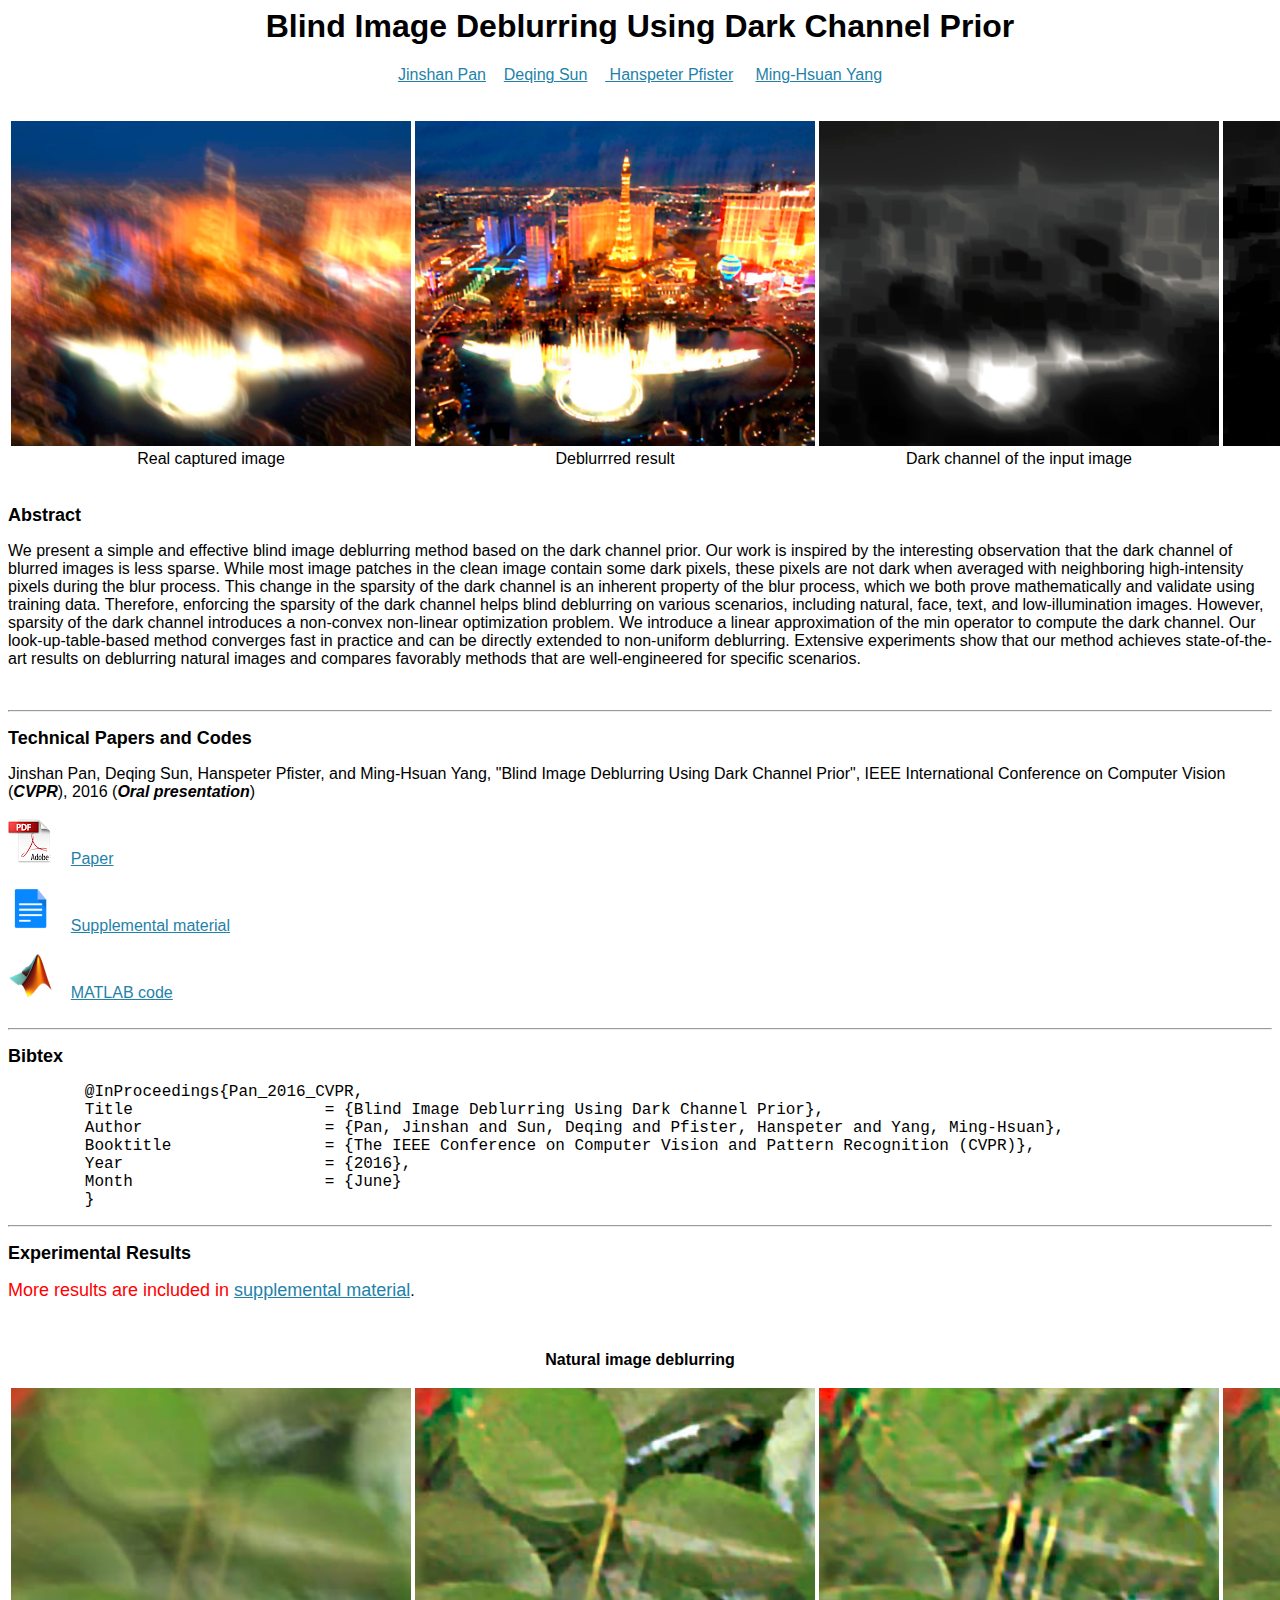
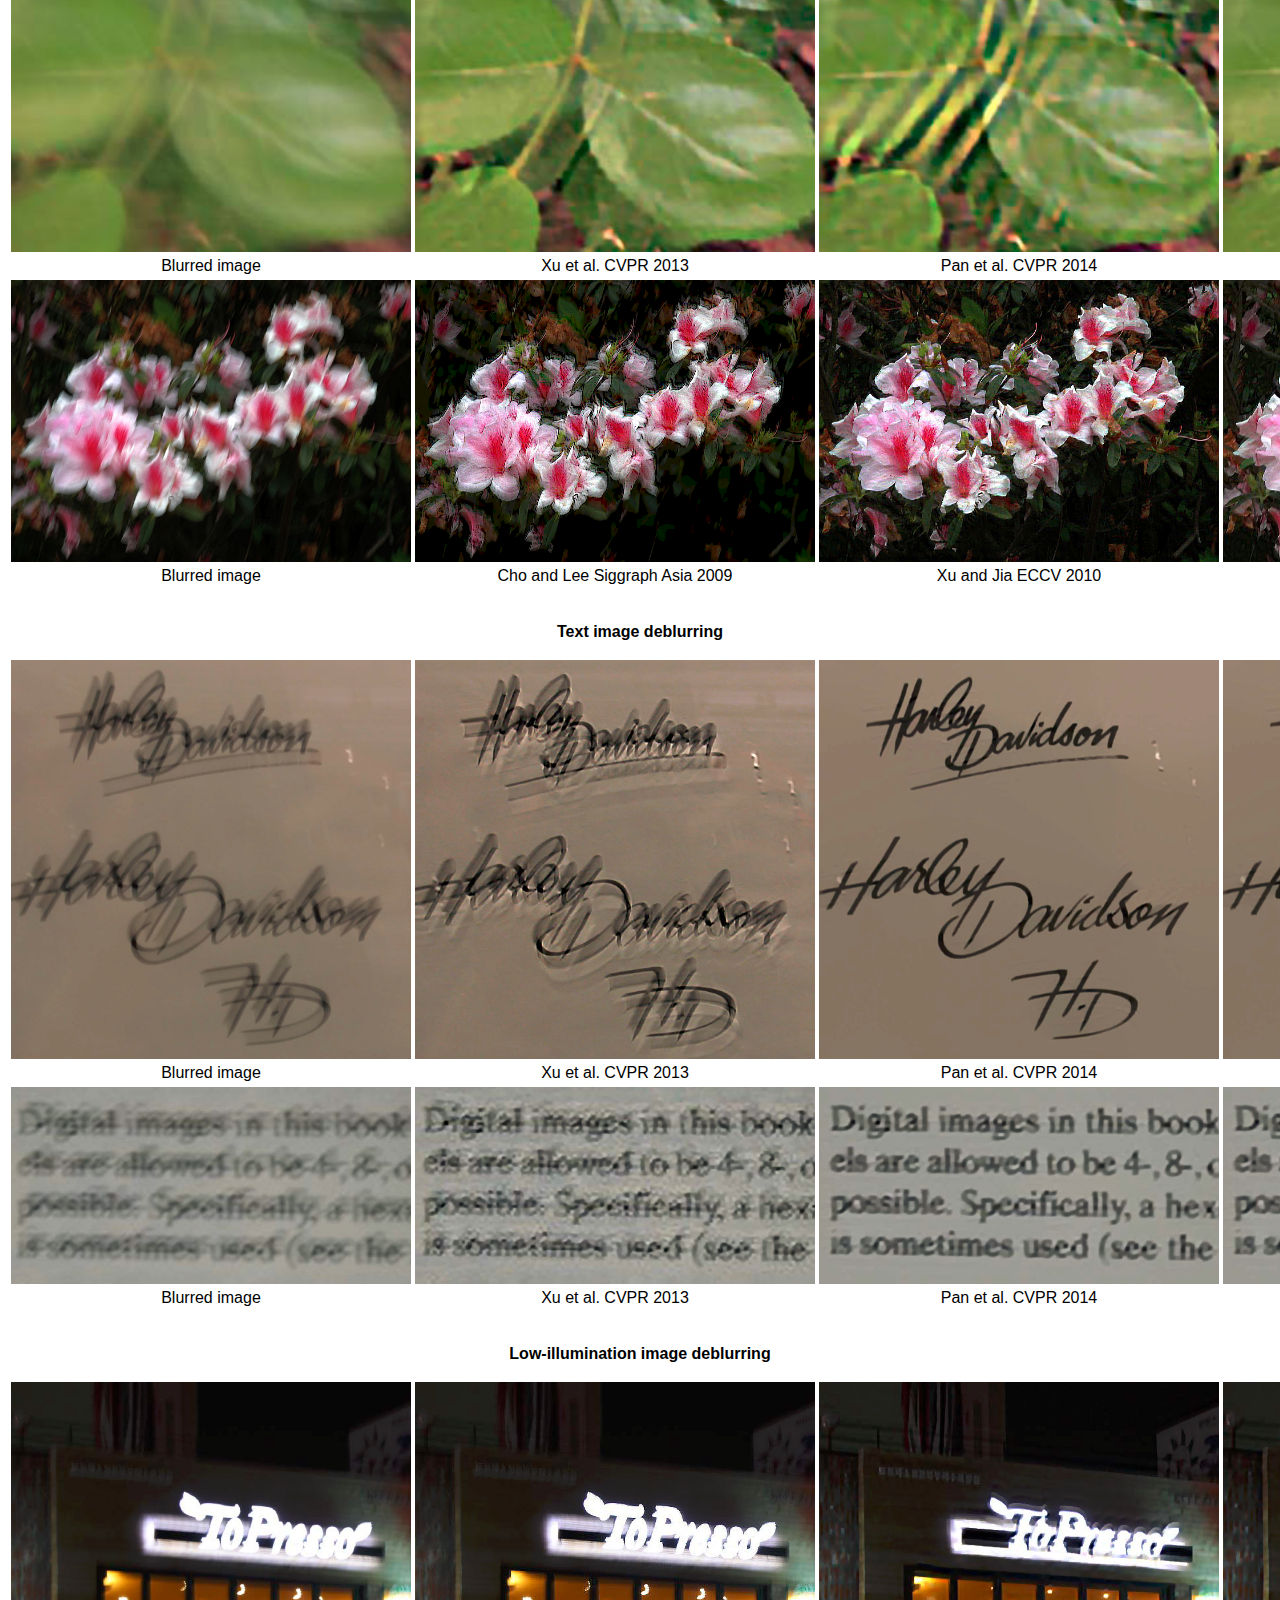
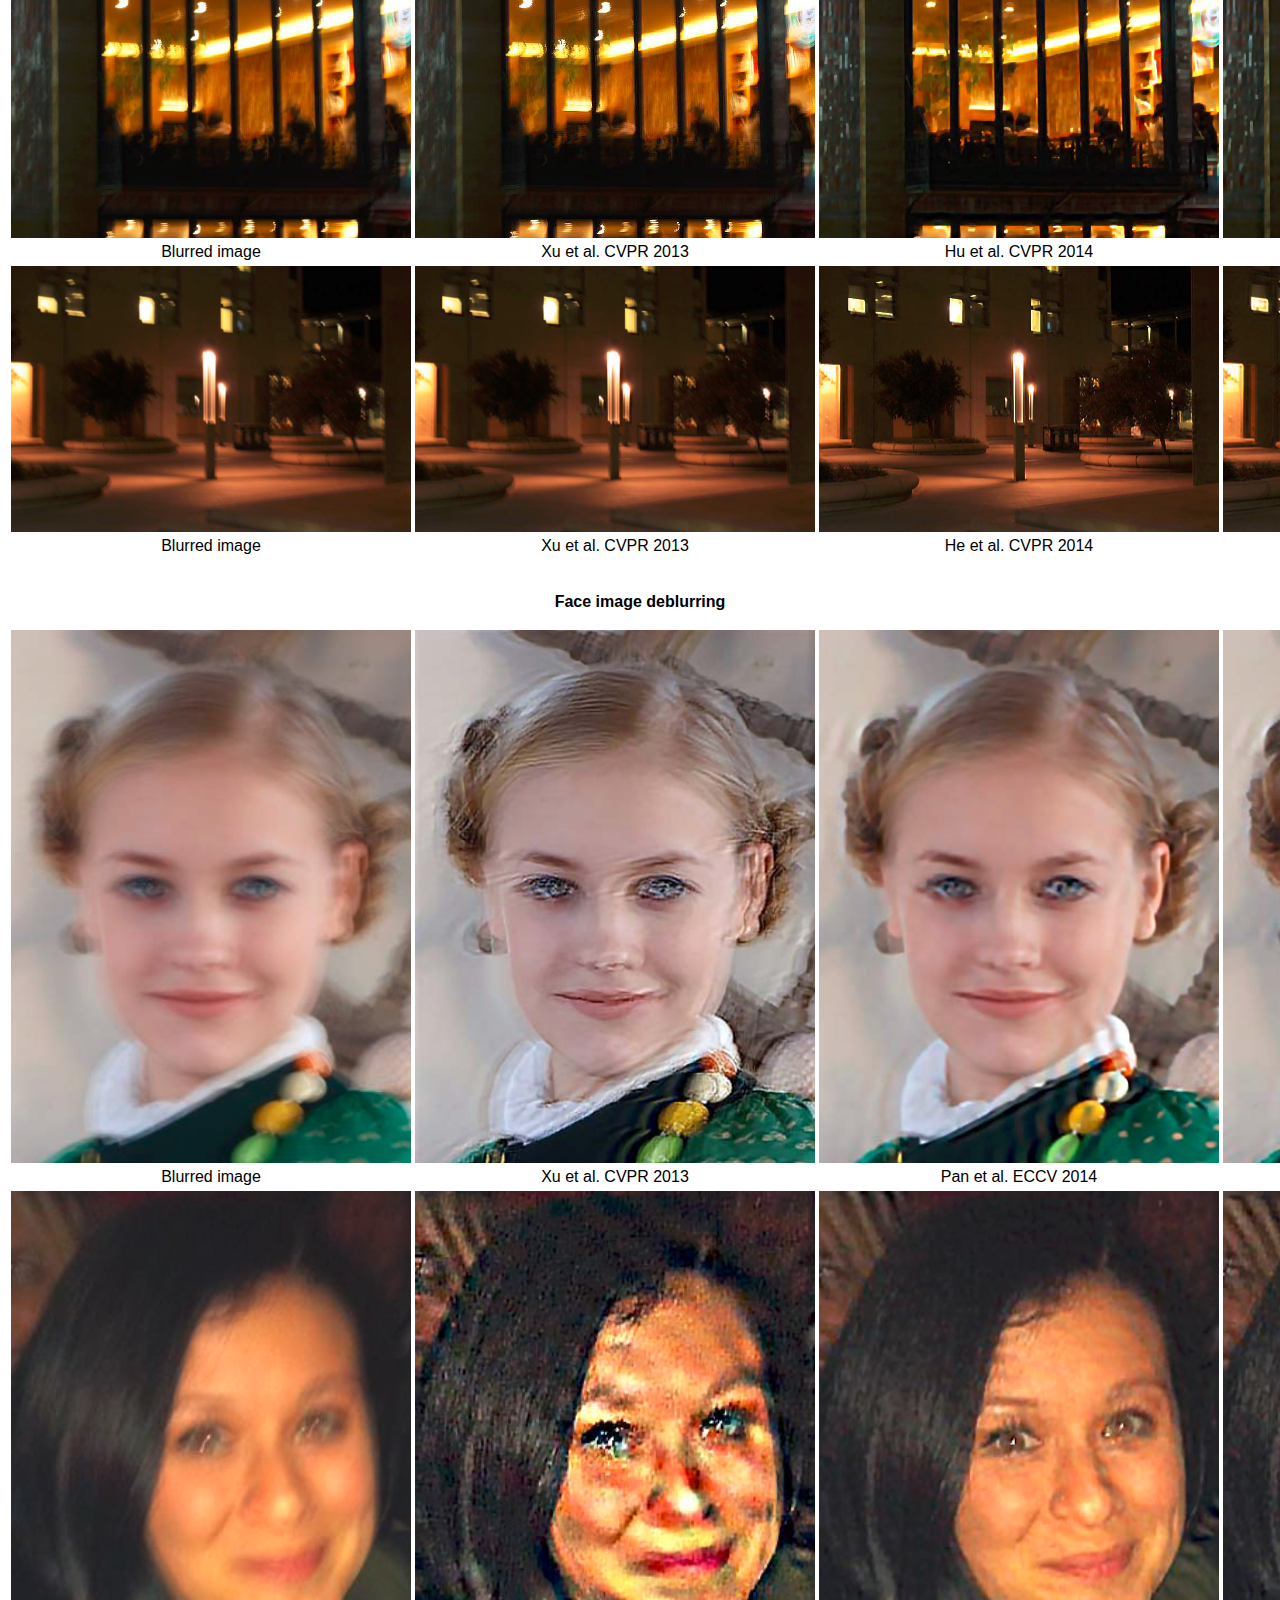
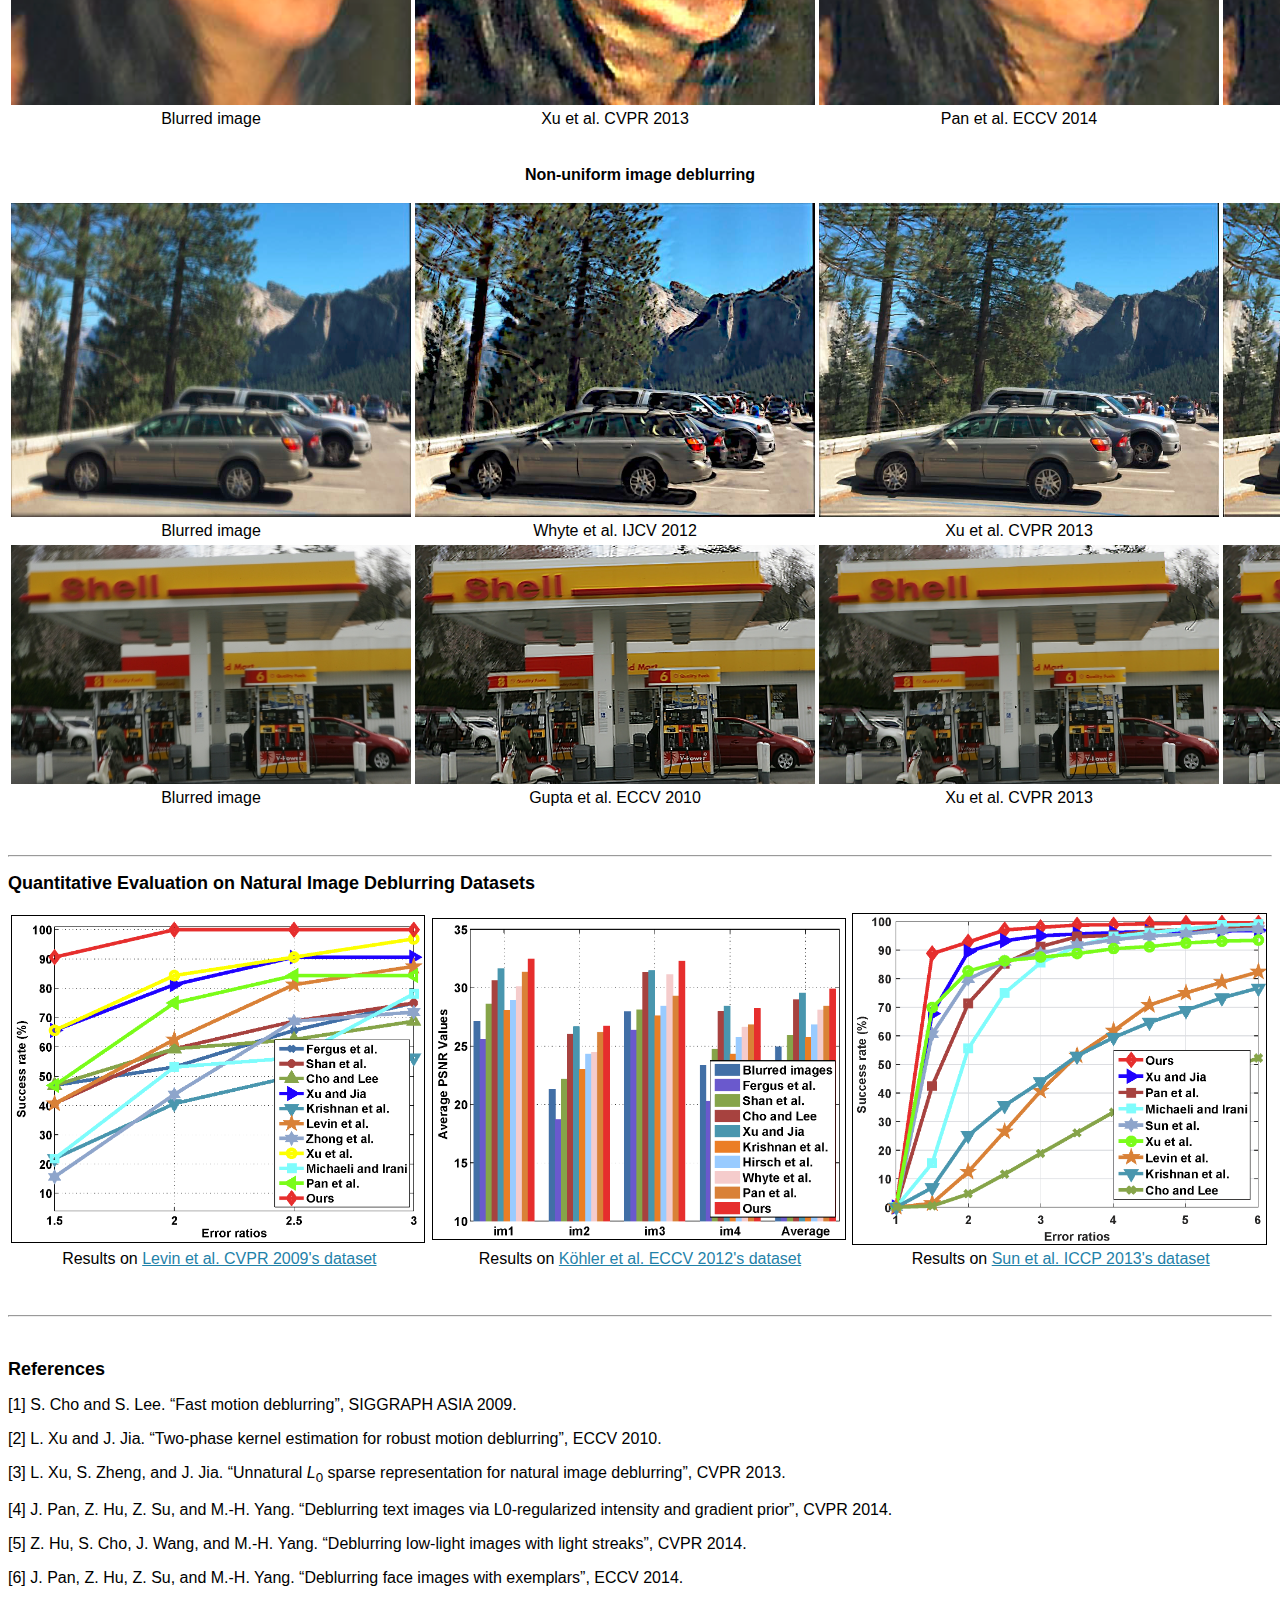
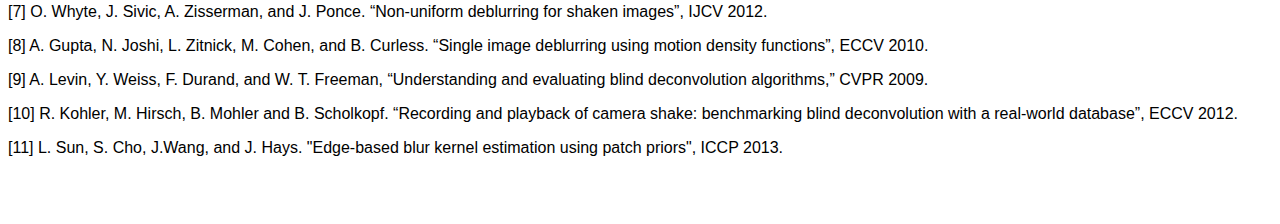
==== projects/dark-channel-deblur/index.html @ 70f4d91a "homagepapge" ====
﻿<html>
<head>
    <meta http-equiv="Content-Type" content="text/html; charset=UTF-8">
    <title>Blind Image Deblurring Using Dark Channel Prior</title>
    <style type="text/css">
        body {
            font: 100% Verdana, Arial, sans-serif;
        }

        a, a:link, a:visited {
            color: #1f82a9;
            background: transparent text-decoration: underline;
            cursor: pointer;
            background-color: underline;
        }

        .style1 {
            text-align: center;
        }

        .style2 {
            text-align: left;
        }

        .style3 {
            font-size: large;
            color: #0000FF;
        }

        .style5 {
            text-align: left;
            font-size: large;
            color: #0000FF;
        }

        .style7 {
            text-align: center;
            font-size: large;
        }

        .style8 {
            text-align: center;
            font-size: large;
            color: #FF0000;
        }

        .style9 {
            color: #FF0000;
        }

        .style10 {
            font-size: large;
        }

        .style12 {
            font-size: x-large;
            text-align: center;
            background-color: #C0C0C0;
        }

        .style13 {
            font-size: 16pt;
            color: #0000FF;
        }

        .auto-style1 {
            text-align: center;
            font-size: medium;
        }

        .auto-style2 {
            font-family: Verdana;
        }

        .auto-style3 {
            color: #1F82A9;
        }
    </style>
</head>
<body>

    <h1 style="text-align:center">
        Blind Image Deblurring Using Dark Channel Prior
    </h1>

    <p style="text-align:center">
        <font color="#000000" size="3">
            <a href="https://jspan.github.io/">Jinshan Pan</a>&nbsp;&nbsp;&nbsp;&nbsp;<a href="http://people.seas.harvard.edu/~dqsun/">Deqing Sun</a>&nbsp;&nbsp;&nbsp;&nbsp;<a href="http://vcg.seas.harvard.edu/people/hanspeter-pfister">
            Hanspeter Pfister</a>&nbsp;&nbsp;&nbsp;&nbsp; <a href="http://faculty.ucmerced.edu/mhyang/">Ming-Hsuan Yang</a>
        </font>
    </p>

    <br>
    <table align="center">
        <tr>
            <td>
                <a href="dark-channel-deblur/las_vegas_clear_saturated_2_blur_noise.bmp"><img src="dark-channel-deblur/las_vegas_clear_saturated_2_blur_noise.bmp" width="400"></a>
            </td>
            <td class="style1" style="width: 378px">
                <a href="dark-channel-deblur/las_vegas_clear_saturated_2_blur_noise_our.bmp"><img src="dark-channel-deblur/las_vegas_clear_saturated_2_blur_noise_our.bmp" width="400"></a>
            </td>
            <td class="style1" valign="bottom">
                <a href="dark-channel-deblur/las_vegas_clear_saturated_2_blur_noise_dark_blur.bmp"><img src="dark-channel-deblur/las_vegas_clear_saturated_2_blur_noise_dark_blur.bmp" width="400"></a>
            </td>
            <td class="style1" valign="bottom">
                <a href="dark-channel-deblur/las_vegas_clear_saturated_2_blur_noise_dark_clear.bmp"><img src="dark-channel-deblur/las_vegas_clear_saturated_2_blur_noise_dark_clear.bmp" width="400"></a>
            </td>
        </tr>
        <tr>
            <td class="style1">Real captured image</td>
            <td class="style1" >Deblurrred result</td>
            <td class="style1">Dark channel of the input image</td>
            <td class="style1">Dark channel of the output image </td>
        </tr>
    </table>

    <br>

    <p><strong><span><font size="4">Abstract</font></span></strong></p>

    <p>
        We present a simple and effective blind image deblurring method based on the dark channel prior. Our work is inspired by the interesting observation that the dark channel of blurred images is less sparse. 
        While most image patches in the clean image contain some dark pixels, these pixels are not dark when averaged with neighboring high-intensity pixels during the blur process. This change in the 
        sparsity of the dark channel is an inherent property of the blur process, which we both prove mathematically and validate using training data. Therefore, enforcing the sparsity 
        of the dark channel helps blind deblurring on various scenarios, including natural, face, text, and low-illumination images. However, sparsity of the dark channel introduces a non-convex non-linear optimization problem. We introduce 
        a linear approximation of the min operator to compute the dark channel. Our look-up-table-based method converges fast in practice and can be directly extended to non-uniform deblurring. Extensive experiments show that 
        our method achieves state-of-the-art results on deblurring natural images and compares favorably methods that are well-engineered for specific scenarios.
    </p>
    <br>

    <hr>
    <p><strong><font size="4">Technical Papers and Codes</font></strong></p>
    <table align="center">
        <tbody align="center">
            Jinshan Pan, Deqing Sun, Hanspeter Pfister, and Ming-Hsuan Yang, "Blind Image Deblurring Using Dark Channel Prior", IEEE International Conference on Computer Vision (<b><i>CVPR</i></b>), 2016 (<b><i>Oral presentation</i></b>)
            <br>
            <br>
            <img alt="" height="45" src="dark-channel-deblur/Adobe_PDF_icon.png" width="45">&nbsp;&nbsp;&nbsp;
            <a href="dark-channel-deblur/cvpr16-dark-channel-deblur.pdf">Paper</a>&nbsp; &nbsp; &nbsp;&nbsp;
            <br>
            <br>
            <img alt="" height="45" src="dark-channel-deblur/note_icon.png" width="45">&nbsp;&nbsp;&nbsp;
            <a href="dark-channel-deblur/cvpr16-dark-channel-deblur-supp.pdf">Supplemental material</a>&nbsp;&nbsp;&nbsp;
            <br>
            <br>
            <img alt="" height="45" src="dark-channel-deblur/matlab.png" width="45">&nbsp;&nbsp;&nbsp;
            <a href="https://pan.baidu.com/s/1DdHdq8-vOHYBlPc7JLN1fw">MATLAB code</a>&nbsp;&nbsp;&nbsp;
            <br>
            <br>

            </td>
            </tr>
        </tbody>
    </table>
    <hr>
    <p><strong><font size="4">Bibtex</font></strong></p>
    <p><font size="4">
    <pre>
        @InProceedings{Pan_2016_CVPR,
        Title                    = {Blind Image Deblurring Using Dark Channel Prior},
        Author                   = {Pan, Jinshan and Sun, Deqing and Pfister, Hanspeter and Yang, Ming-Hsuan},
        Booktitle                = {The IEEE Conference on Computer Vision and Pattern Recognition (CVPR)},
        Year                     = {2016},
        Month                    = {June}
        }
</pre>
</font>
</p>
        <hr>




<p><strong><span><font size="4">Experimental Results</font></span></strong></p>
    <p>
        <font color="#ff0000" size="4"> More results are included in <a href="dark-channel-deblur/cvpr16-dark-channel-deblur-supp.pdf">supplemental material</a></font>.
    </p>
    <br>

    <p class="style1"><strong>Natural image deblurring</strong></p>
    <table align="center">
        <tbody>
            <tr>
                <td>
                    <a href="dark-channel-deblur/real_leaf.bmp"><img alt="" width="400" src="dark-channel-deblur/real_leaf.bmp"></a>
                </td>
                <td>
                    <a href="dark-channel-deblur/real_leaf_xul0.bmp"><img alt="" width="400" src="dark-channel-deblur/real_leaf_xul0.bmp"></a>
                </td>
                <td>
                    <a href="dark-channel-deblur/treal_leaf_text.bmp"><img alt="" width="400" src="dark-channel-deblur/real_leaf_text.bmp"></a>
                </td>
                <td>
                    <a href="dark-channel-deblur/real_leaf_our.bmp"><img alt="" width="400" src="dark-channel-deblur/real_leaf_our.bmp"></a>
                </td>
            </tr>

            <tr>
                <td class="style1" style="height: 22px">Blurred image</td>
                <td class="style1" style="height: 22px;">Xu et al. CVPR 2013</td>
                <td class="style1" style="height: 22px">Pan et al. CVPR 2014 </td>
                <td class="style1" style="height: 22px">Ours</td>
            </tr>

            <tr>
                <td>
                    <a href="dark-channel-deblur/flower.png"><img alt="" width="400" src="dark-channel-deblur/flower.png"></a>
                </td>
                <td>
                    <a href="dark-channel-deblur/flower_cho.png"><img alt="" width="400" src="dark-channel-deblur/flower_cho.png"></a>
                </td>
                <td>
                    <a href="dark-channel-deblur/flower_xu.png"><img alt="" width="400" src="dark-channel-deblur/flower_xu.png"></a>
                </td>
                <td>
                    <a href="dark-channel-deblur/flower_our.png"><img alt="" width="400" src="dark-channel-deblur/flower_our.png"></a>
                </td>
            </tr>
            <tr>
                <td class="style1" style="height: 22px">Blurred image</td>
                <td class="style1" style="height: 22px;">Cho and Lee Siggraph Asia 2009</td>
                <td class="style1" style="height: 22px">Xu and Jia ECCV 2010</td>
                <td class="style1" style="height: 22px">Ours</td>
            </tr>
        </tbody>
    </table>
    <br>
    <p class="style1"><strong>Text image deblurring</strong></p>
    <table align="center">
        <tbody>
            <tr>
                <td>
                    <a href="dark-channel-deblur/7_patch_use.bmp"><img alt="" width="400" src="dark-channel-deblur/7_patch_use.bmp"></a>
                </td>
                <td>
                    <a href="dark-channel-deblur/7_patch_use_xul0.bmp"><img alt="" width="400" src="dark-channel-deblur/7_patch_use_xul0.bmp"></a>
                </td>
                <td>
                    <a href="dark-channel-deblur/7_patch_use_text.bmp"><img alt="" width="400" src="dark-channel-deblur/7_patch_use_text.bmp"></a>
                </td>
                <td>
                    <a href="dark-channel-deblur/7_patch_use_our.bmp"><img alt="" width="400" src="dark-channel-deblur/7_patch_use_our.bmp"></a>
                </td>
            </tr>

            <tr>
                <td class="style1" style="height: 22px">Blurred image</td>
                <td class="style1" style="height: 22px;">Xu et al. CVPR 2013</td>
                <td class="style1" style="height: 22px">Pan et al. CVPR 2014 </td>
                <td class="style1" style="height: 22px">Ours</td>
            </tr>

            <tr>
                <td>
                    <a href="dark-channel-deblur/1_pattt_use.bmp"><img alt="" width="400" src="dark-channel-deblur/1_pattt_use.bmp"></a>
                </td>
                <td>
                    <a href="dark-channel-deblur/1_pattt_use_xul0.bmp"><img alt="" width="400" src="dark-channel-deblur/1_pattt_use_xul0.bmp"></a>
                </td>
                <td>
                    <a href="dark-channel-deblur/1_pattt_use_text.bmp"><img alt="" width="400" src="dark-channel-deblur/1_pattt_use_text.bmp"></a>
                </td>
                <td>
                    <a href="dark-channel-deblur/1_pattt_use_our.bmp"><img alt="" width="400" src="dark-channel-deblur/1_pattt_use_our.bmp"></a>
                </td>
            </tr>
            <tr>
                <td class="style1" style="height: 22px">Blurred image</td>
                <td class="style1" style="height: 22px;">Xu et al. CVPR 2013</td>
                <td class="style1" style="height: 22px">Pan et al. CVPR 2014 </td>
                <td class="style1" style="height: 22px">Ours</td>
            </tr>
        </tbody>
    </table>
    <br>
    <p class="style1"><strong>Low-illumination image deblurring</strong></p>
    <table align="center">
        <tbody>
            <tr>
                <td>
                    <a href="dark-channel-deblur/26.bmp"><img alt="" width="400" src="dark-channel-deblur/26.bmp"></a>
                </td>
                <td>
                    <a href="dark-channel-deblur/26_xul0.png"><img alt="" width="400" src="dark-channel-deblur/26_xul0.png"></a>
                </td>
                <td>
                    <a href="dark-channel-deblur/26_hu.bmp"><img alt="" width="400" src="dark-channel-deblur/26_hu.bmp"></a>
                </td>
                <td>
                    <a href="dark-channel-deblur/26_our.bmp"><img alt="" width="400" src="dark-channel-deblur/26_our.bmp"></a>
                </td>
            </tr>

            <tr>
                <td class="style1" style="height: 22px">Blurred image</td>
                <td class="style1" style="height: 22px;">Xu et al. CVPR 2013</td>
                <td class="style1" style="height: 22px">Hu et al. CVPR 2014 </td>
                <td class="style1" style="height: 22px">Ours</td>
            </tr>

            <tr>
                <td>
                    <a href="dark-channel-deblur/IMG_4548_small.bmp"><img alt="" width="400" src="dark-channel-deblur/IMG_4548_small.bmp"></a>
                </td>
                <td>
                    <a href="dark-channel-deblur/IMG_4548_small_xul0.bmp"><img alt="" width="400" src="dark-channel-deblur/IMG_4548_small_xul0.bmp"></a>
                </td>
                <td>
                    <a href="dark-channel-deblur/IMG_4548_small_hu.bmp"><img alt="" width="400" src="dark-channel-deblur/IMG_4548_small_hu.bmp"></a>
                </td>
                <td>
                    <a href="dark-channel-deblur/IMG_4548_small_our.bmp"><img alt="" width="400" src="dark-channel-deblur/IMG_4548_small_our.bmp"></a>
                </td>
            </tr>
            <tr>
                <td class="style1" style="height: 22px">Blurred image</td>
                <td class="style1" style="height: 22px;">Xu et al. CVPR 2013</td>
                <td class="style1" style="height: 22px">He et al. CVPR 2014</td>
                <td class="style1" style="height: 22px">Ours</td>
            </tr>
        </tbody>
    </table>
    <br>
    <p class="style1"><strong>Face image deblurring</strong></p>
    <table align="center">
        <tbody>
            <tr>
                <td>
                    <a href="dark-channel-deblur/real_img2.bmp"><img alt="" width="400" src="dark-channel-deblur/real_img2.bmp"></a>
                </td>
                <td>
                    <a href="dark-channel-deblur/real_img2_xul0.bmp"><img alt="" width="400" src="dark-channel-deblur/real_img2_xul0.bmp"></a>
                </td>
                <td>
                    <a href="dark-channel-deblur/real_img2_pan_eccv14.bmp"><img alt="" width="400" src="dark-channel-deblur/real_img2_pan_eccv14.bmp"></a>
                </td>
                <td>
                    <a href="dark-channel-deblur/real_img2_our.bmp"><img alt="" width="400" src="dark-channel-deblur/real_img2_our.bmp"></a>
                </td>
            </tr>

            <tr>
                <td class="style1" style="height: 22px">Blurred image</td>
                <td class="style1" style="height: 22px;">Xu et al. CVPR 2013</td>
                <td class="style1" style="height: 22px">Pan et al. ECCV 2014 </td>
                <td class="style1" style="height: 22px">Ours</td>
            </tr>

            <tr>
                <td>
                    <a href="dark-channel-deblur/real_blur_img3.bmp"><img alt="" width="400" src="dark-channel-deblur/real_blur_img3.bmp"></a>
                </td>
                <td>
                    <a href="dark-channel-deblur/real_blur_img3_xul0.bmp"><img alt="" width="400" src="dark-channel-deblur/real_blur_img3_xul0.bmp"></a>
                </td>
                <td>
                    <a href="dark-channel-deblur/real_blur_img3_pan_eccv14.bmp"><img alt="" width="400" src="dark-channel-deblur/real_blur_img3_pan_eccv14.bmp"></a>
                </td>
                <td>
                    <a href="dark-channel-deblur/real_blur_img3_our.bmp"><img alt="" width="400" src="dark-channel-deblur/real_blur_img3_our.bmp"></a>
                </td>
            </tr>
            <tr>
                <td class="style1" style="height: 22px">Blurred image</td>
                <td class="style1" style="height: 22px;">Xu et al. CVPR 2013</td>
                <td class="style1" style="height: 22px">Pan et al. ECCV 2014</td>
                <td class="style1" style="height: 22px">Ours</td>
            </tr>
        </tbody>
    </table>
    <br>
    <p class="style1"><strong>Non-uniform image deblurring</strong></p>
    <table align="center">
        <tbody>
            <tr>
                <td>
                    <a href="dark-channel-deblur/yosemite_non_uniform_blur.bmp"><img alt="" width="400" src="dark-channel-deblur/yosemite_non_uniform_blur.bmp"></a>
                </td>
                <td>
                    <a href="dark-channel-deblur/yosemite_non_uniform_blur_whyte.bmp"><img alt="" width="400" src="dark-channel-deblur/yosemite_non_uniform_blur_whyte.bmp"></a>
                </td>
                <td>
                    <a href="dark-channel-deblur/yosemite_non_uniform_blur_xul0.bmp"><img alt="" width="400" src="dark-channel-deblur/yosemite_non_uniform_blur_xul0.bmp"></a>
                </td>
                <td>
                    <a href="dark-channel-deblur/yosemite_non_uniform_blur_our.bmp"><img alt="" width="400" src="dark-channel-deblur/yosemite_non_uniform_blur_our.bmp"></a>
                </td>
            </tr>

            <tr>
                <td class="style1" style="height: 22px">Blurred image</td>
                <td class="style1" style="height: 22px;">Whyte et al. IJCV 2012</td>
                <td class="style1" style="height: 22px">Xu et al. CVPR 2013 </td>
                <td class="style1" style="height: 22px">Ours</td>
            </tr>

            <tr>
                <td>
                    <a href="dark-channel-deblur/Pertol_Station.jpg"><img alt="" width="400" src="dark-channel-deblur/Pertol_Station.jpg"></a>
                </td>
                <td>
                    <a href="dark-channel-deblur/Pertol_Station_gupta.jpg"><img alt="" width="400" src="dark-channel-deblur/Pertol_Station_gupta.jpg"></a>
                </td>
                <td>
                    <a href="dark-channel-deblur/Pertol_Station_xul0.png"><img alt="" width="400" src="dark-channel-deblur/Pertol_Station_xul0.png"></a>
                </td>
                <td>
                    <a href="dark-channel-deblur/Pertol_Station_our.png"><img alt="" width="400" src="dark-channel-deblur/Pertol_Station_our.png"></a>
                </td>
            </tr>
            <tr>
                <td class="style1" style="height: 22px">Blurred image</td>
                <td class="style1" style="height: 22px;">Gupta et al. ECCV 2010</td>
                <td class="style1" style="height: 22px">Xu et al. CVPR 2013</td>
                <td class="style1" style="height: 22px">Ours</td>
            </tr>
        </tbody>
    </table>
<br>
    <br>

    <hr>
    <p><strong><span><font size="4">Quantitative Evaluation on Natural Image Deblurring Datasets</font></span></strong></p>
    <table align="center">

        <tbody>
            <tr>
                <td>
                    <img alt="" style="max-width:99%;  border:1px solid black;" width="500" src="dark-channel-deblur/Levin_dataset_results_matlab_revised_supp.png"></a>
                </td>

                <td>
                    <img alt="" style="max-width:99%;  border:1px solid black;" width="500" src="dark-channel-deblur/ECCV12_dataset_results_matlab_revised.png"></a>
                </td>

                <td>
                    <img alt="" style="max-width:99%;  border:1px solid black;" width="500" src="dark-channel-deblur/Sun_dataset_results_matlab_revised_supp.png"></a>
                </td>
            </tr>

            <tr>

                <td style="text-align:center;width:434px;height:21px">Results on <a href="http://www.wisdom.weizmann.ac.il/~levina/papers/LevinEtalCVPR09Data.rar">Levin et al. CVPR 2009's dataset</a></td>

                <td style="text-align:center;width:434px;height:21px">Results on <a href="http://webdav.is.mpg.de/pixel/benchmark4camerashake/">Köhler et al. ECCV 2012's dataset</a></td>

                <td style="text-align:center;width:434px;height:21px">Results on <a href="http://cs.brown.edu/~lbsun/deblur2013/deblur2013iccp.html">Sun et al. ICCP 2013's dataset</a></td>
            </tr>
        </tbody>
    </table>
    <br>
    <br>
    <hr>

    <br>
    <p><strong><font size="4">References</font></strong></p>

    <p>[1] S. Cho and S. Lee. “Fast motion deblurring”, SIGGRAPH ASIA 2009.</p>

    <p>[2] L. Xu and J. Jia. “Two-phase kernel estimation for robust motion deblurring”, ECCV 2010.</p>

    <p>[3] L. Xu, S. Zheng, and J. Jia. “Unnatural <em>L</em><sub>0</sub> sparse representation for natural image deblurring”, CVPR 2013.</p>

    <p>[4] J. Pan, Z. Hu, Z. Su, and M.-H. Yang. “Deblurring text images via L0-regularized intensity and gradient prior”, CVPR 2014.</p>

    <p>[5] Z. Hu,&nbsp;S. Cho, J. Wang, and M.-H. Yang. “Deblurring low-light images with light streaks”, CVPR 2014.</p>

    <p>[6] J. Pan, Z. Hu, Z. Su, and M.-H. Yang. “Deblurring face images with exemplars”, ECCV 2014.</p>

    <p>[7] O. Whyte, J. Sivic, A. Zisserman, and J. Ponce. “Non-uniform deblurring for shaken images”, IJCV 2012.</p>

    <p>[8] A. Gupta, N. Joshi, L. Zitnick, M. Cohen, and B. Curless. “Single image deblurring using motion density functions”, ECCV 2010.</p>

    <p>[9] A. Levin, Y. Weiss, F. Durand, and W. T. Freeman, “Understanding and evaluating blind deconvolution algorithms,” CVPR 2009.</p>

    <p>[10] R. Kohler, M. Hirsch, B. Mohler and B. Scholkopf. “Recording and playback of camera shake:&nbsp;benchmarking blind deconvolution with a real-world database”, ECCV 2012.</p>

    <p>[11] L. Sun, S. Cho, J.Wang, and J. Hays. "Edge-based blur kernel estimation using patch priors", ICCP 2013. </p>

    <br>
    <br>
    <div id="sbi_camera_button" class="sbi_search" style="left: 0px; top: 0px; position: absolute; width: 29px; height: 27px; border: none; margin: 0px; padding: 0px; z-index: 2147483647; display: none;"></div>
</body>
</html>
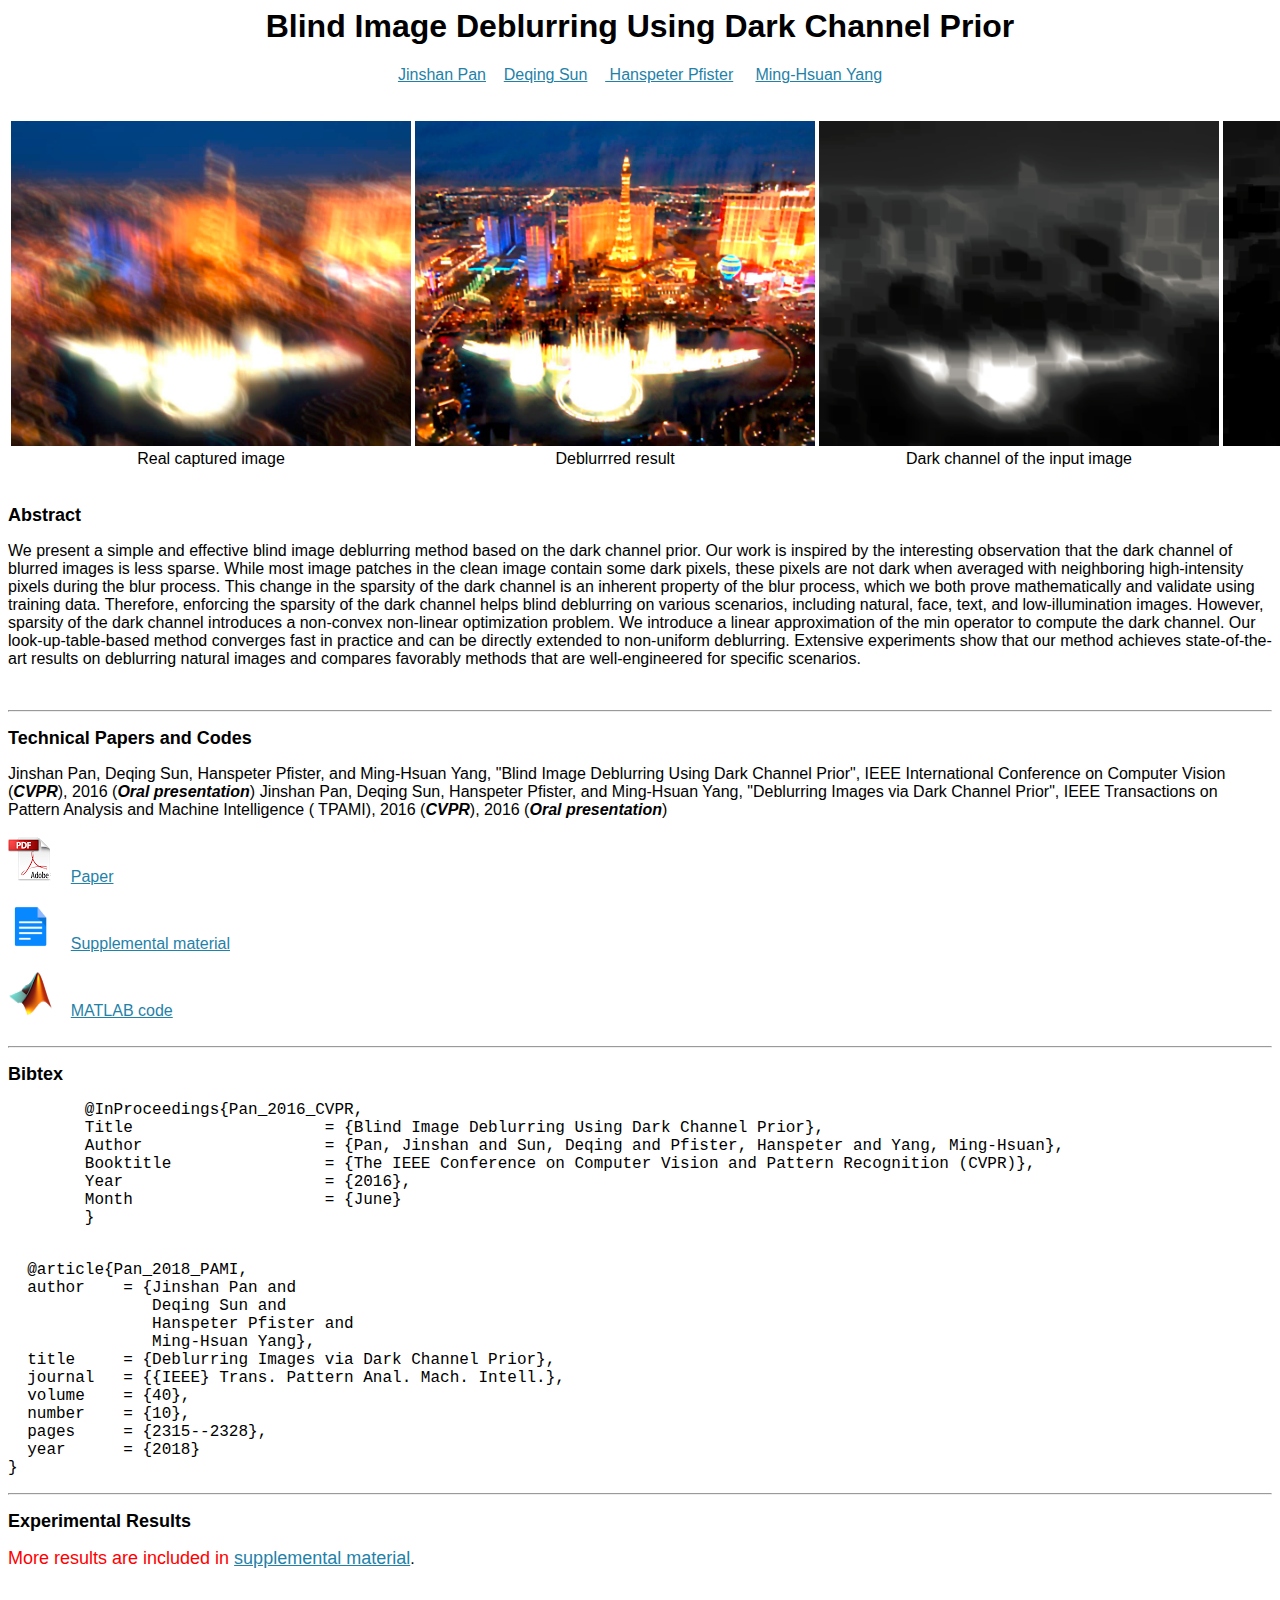
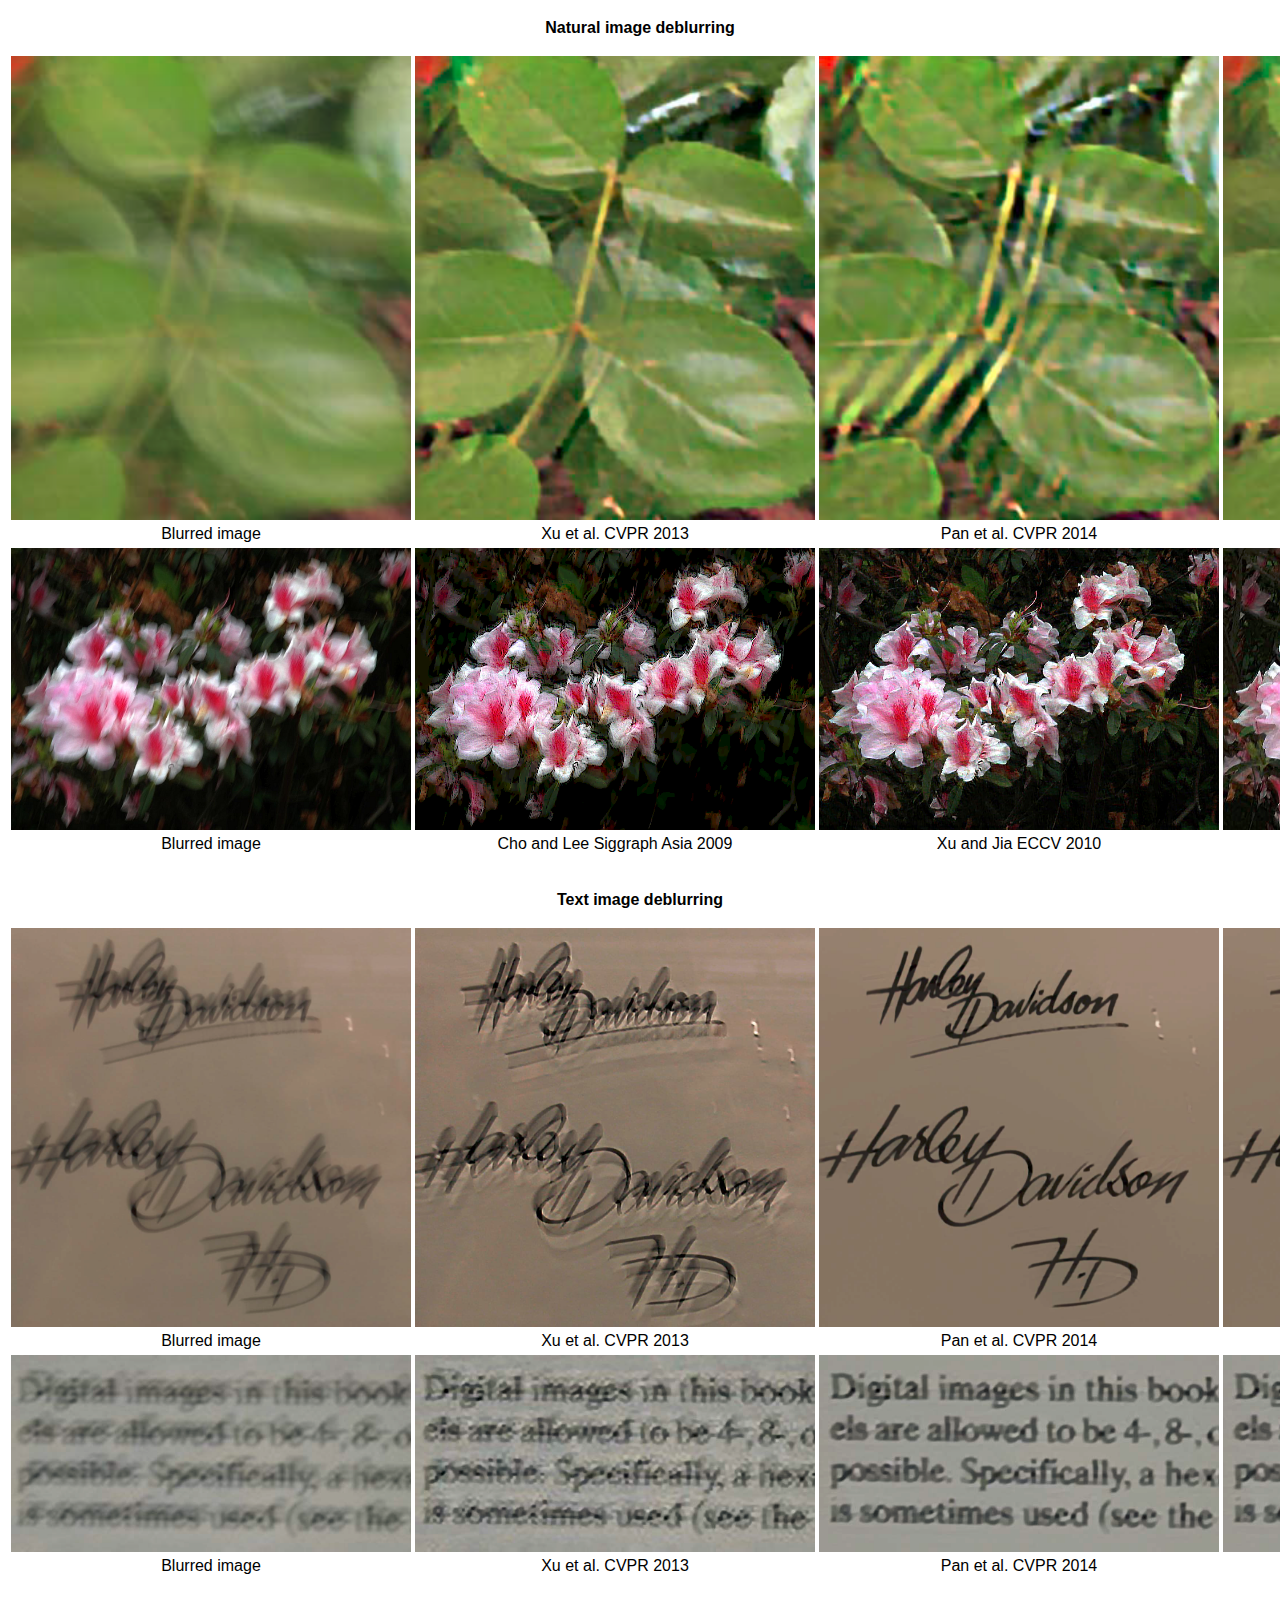
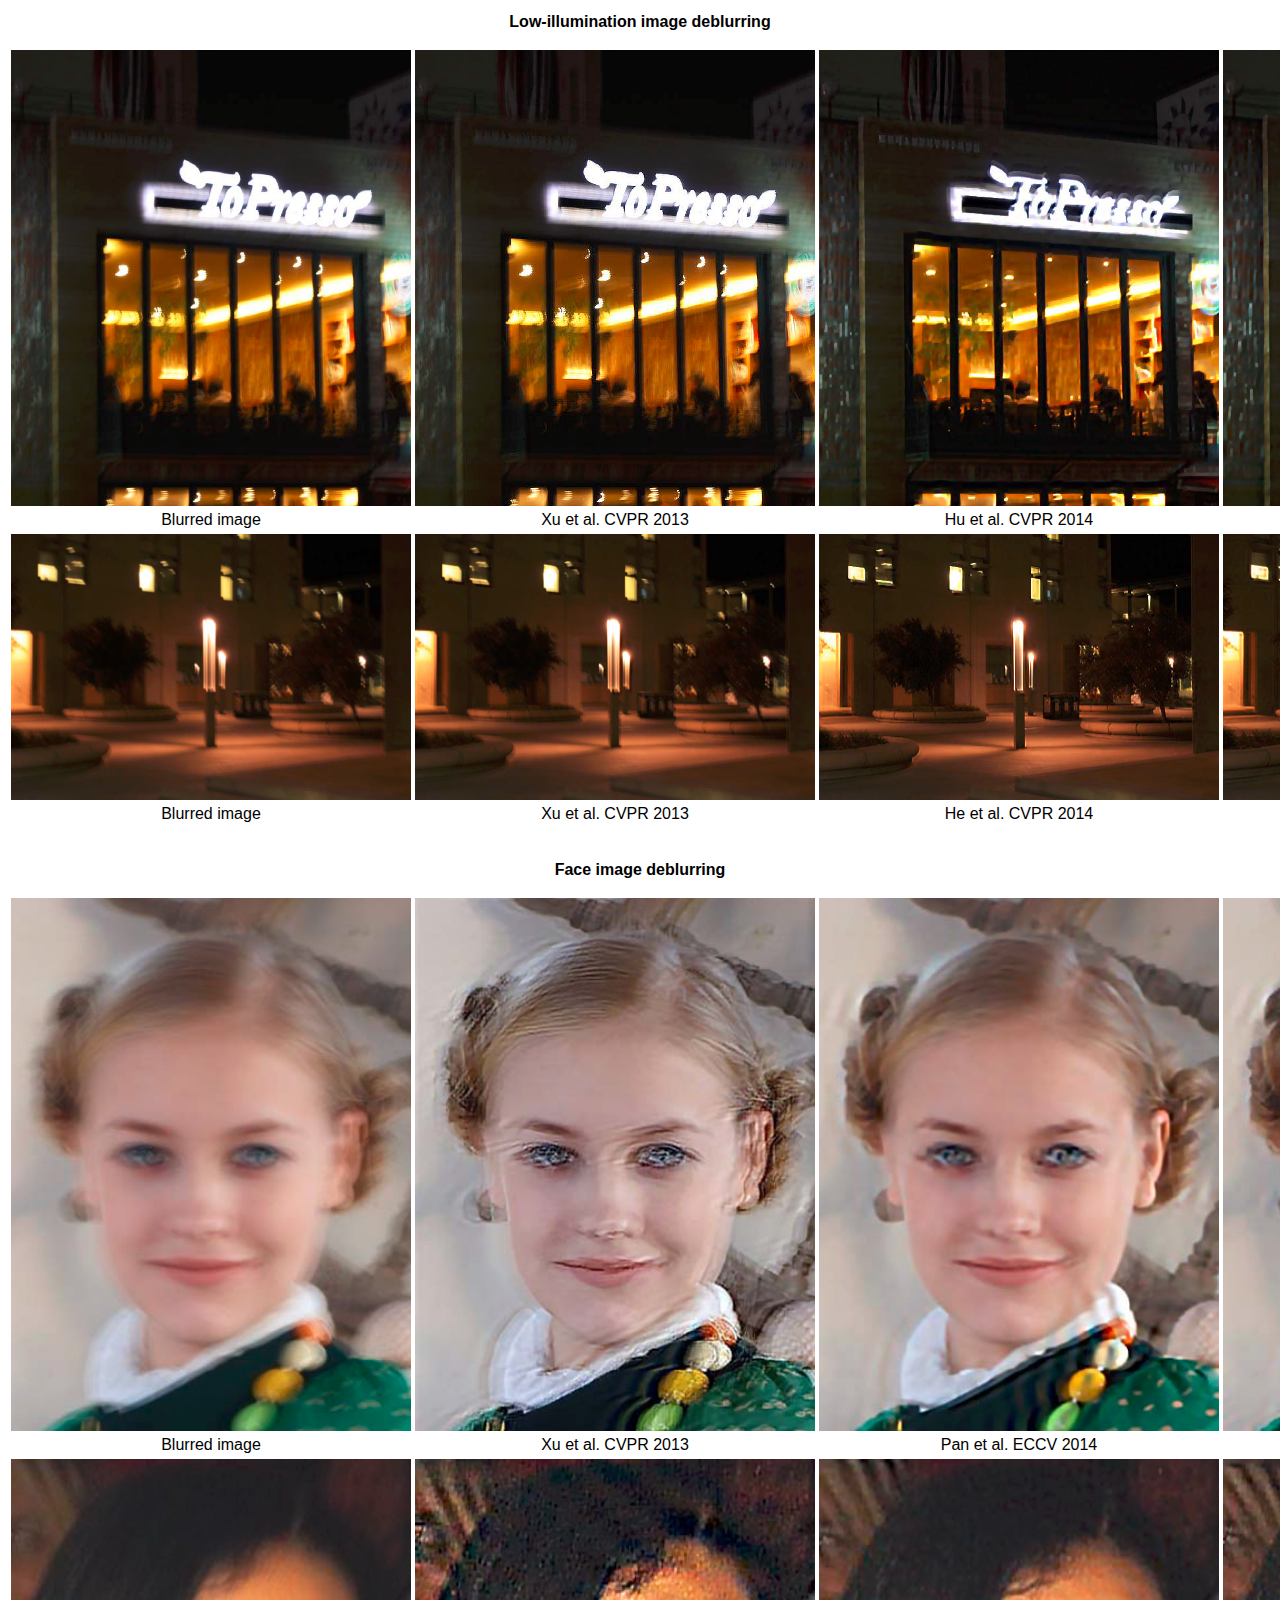
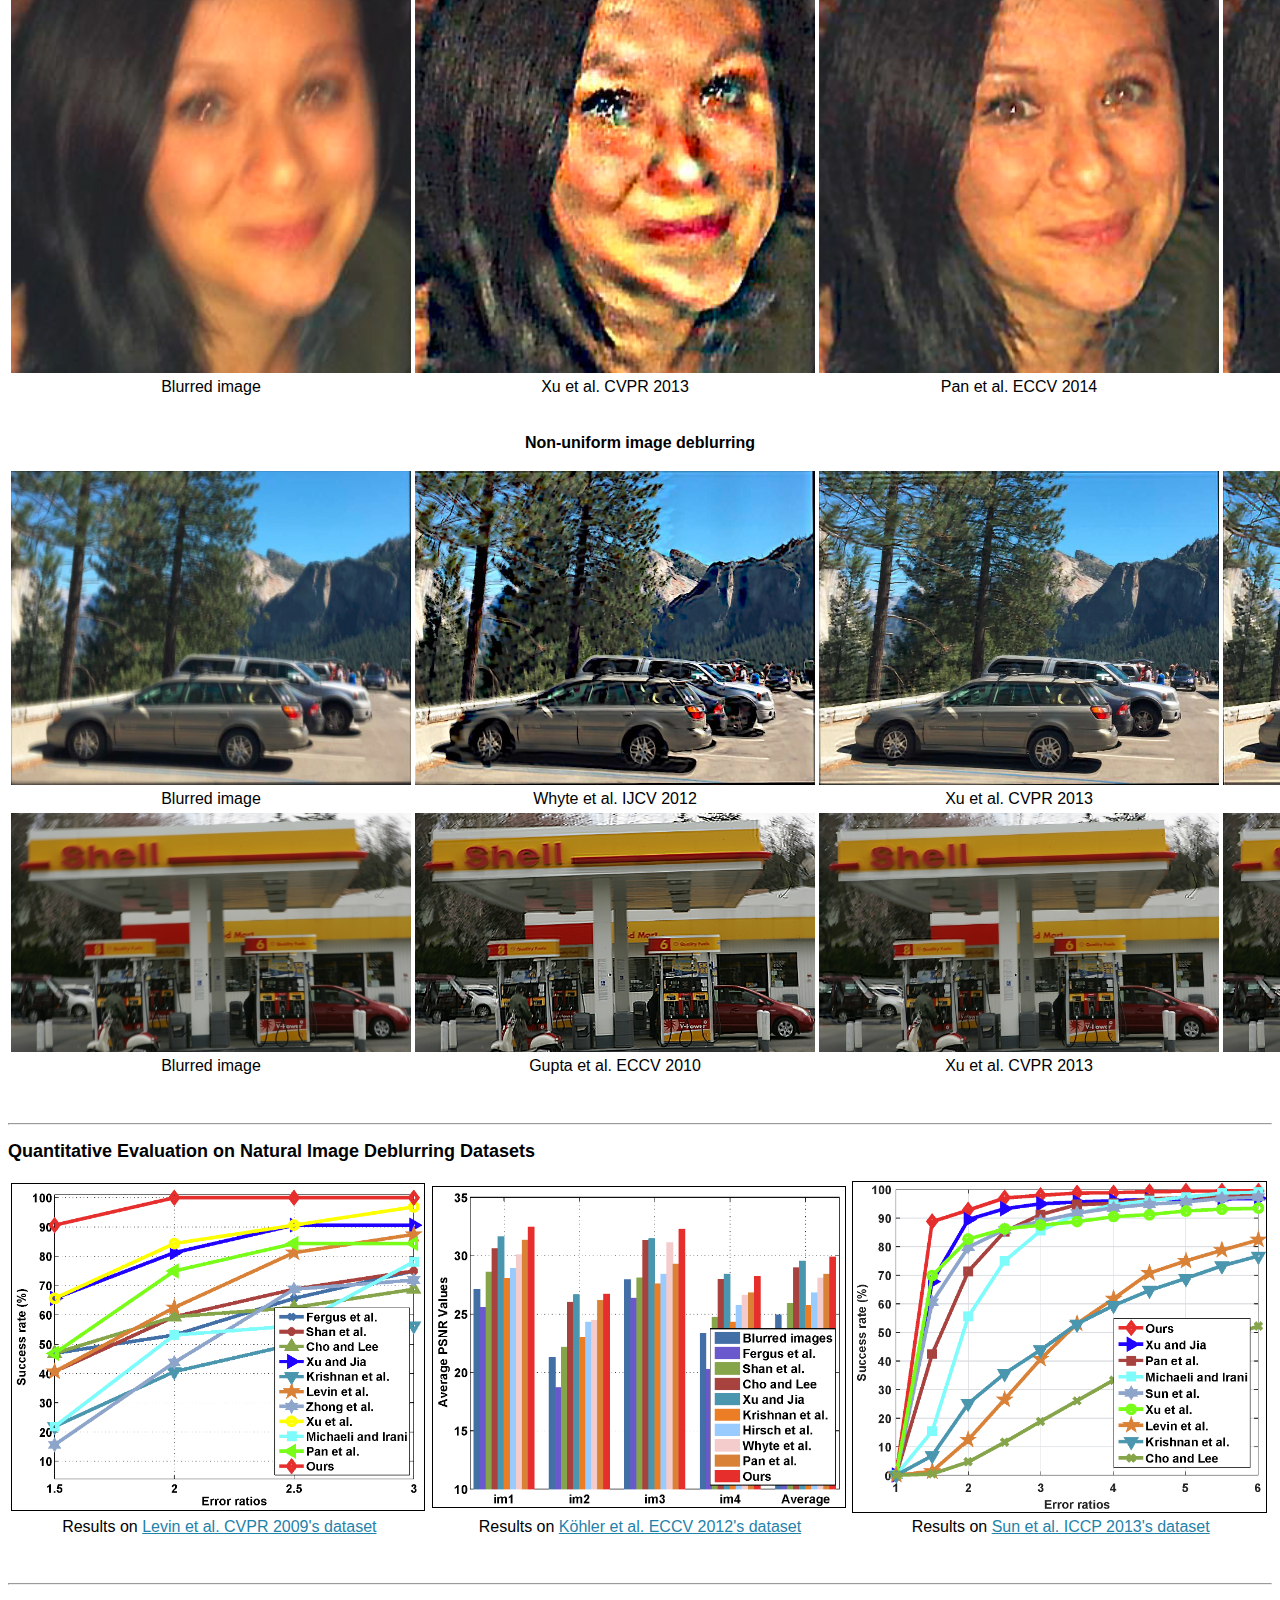
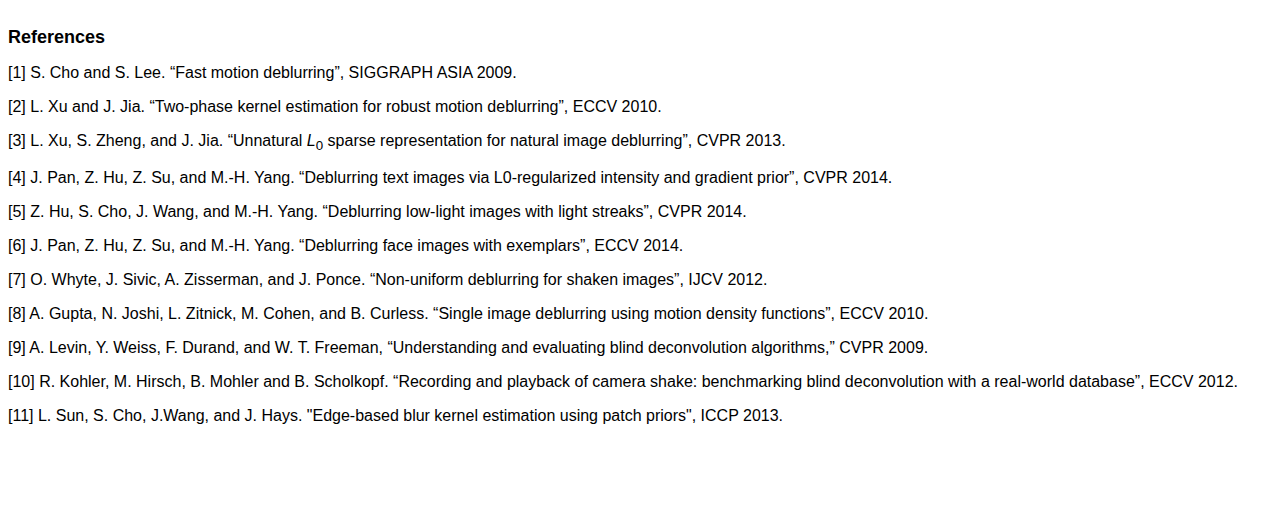
==== commit 6fbc309d: "Update index.html" ====
--- a/projects/dark-channel-deblur/index.html
+++ b/projects/dark-channel-deblur/index.html
@@ -133,6 +133,7 @@
     <table align="center">
         <tbody align="center">
             Jinshan Pan, Deqing Sun, Hanspeter Pfister, and Ming-Hsuan Yang, "Blind Image Deblurring Using Dark Channel Prior", IEEE International Conference on Computer Vision (<b><i>CVPR</i></b>), 2016 (<b><i>Oral presentation</i></b>)
+            Jinshan Pan, Deqing Sun, Hanspeter Pfister, and Ming-Hsuan Yang, "Deblurring Images via Dark Channel Prior", IEEE Transactions on Pattern Analysis and Machine Intelligence ( TPAMI), 2016 (<b><i>CVPR</i></b>), 2016 (<b><i>Oral presentation</i></b>)
             <br>
             <br>
             <img alt="" height="45" src="dark-channel-deblur/Adobe_PDF_icon.png" width="45">&nbsp;&nbsp;&nbsp;
@@ -164,6 +165,20 @@
         Month                    = {June}
         }
 </pre>
+  <pre>      
+  @article{Pan_2018_PAMI,
+  author    = {Jinshan Pan and
+               Deqing Sun and
+               Hanspeter Pfister and
+               Ming-Hsuan Yang},
+  title     = {Deblurring Images via Dark Channel Prior},
+  journal   = {{IEEE} Trans. Pattern Anal. Mach. Intell.},
+  volume    = {40},
+  number    = {10},
+  pages     = {2315--2328},
+  year      = {2018}
+}
+</pre>
 </font>
 </p>
         <hr>
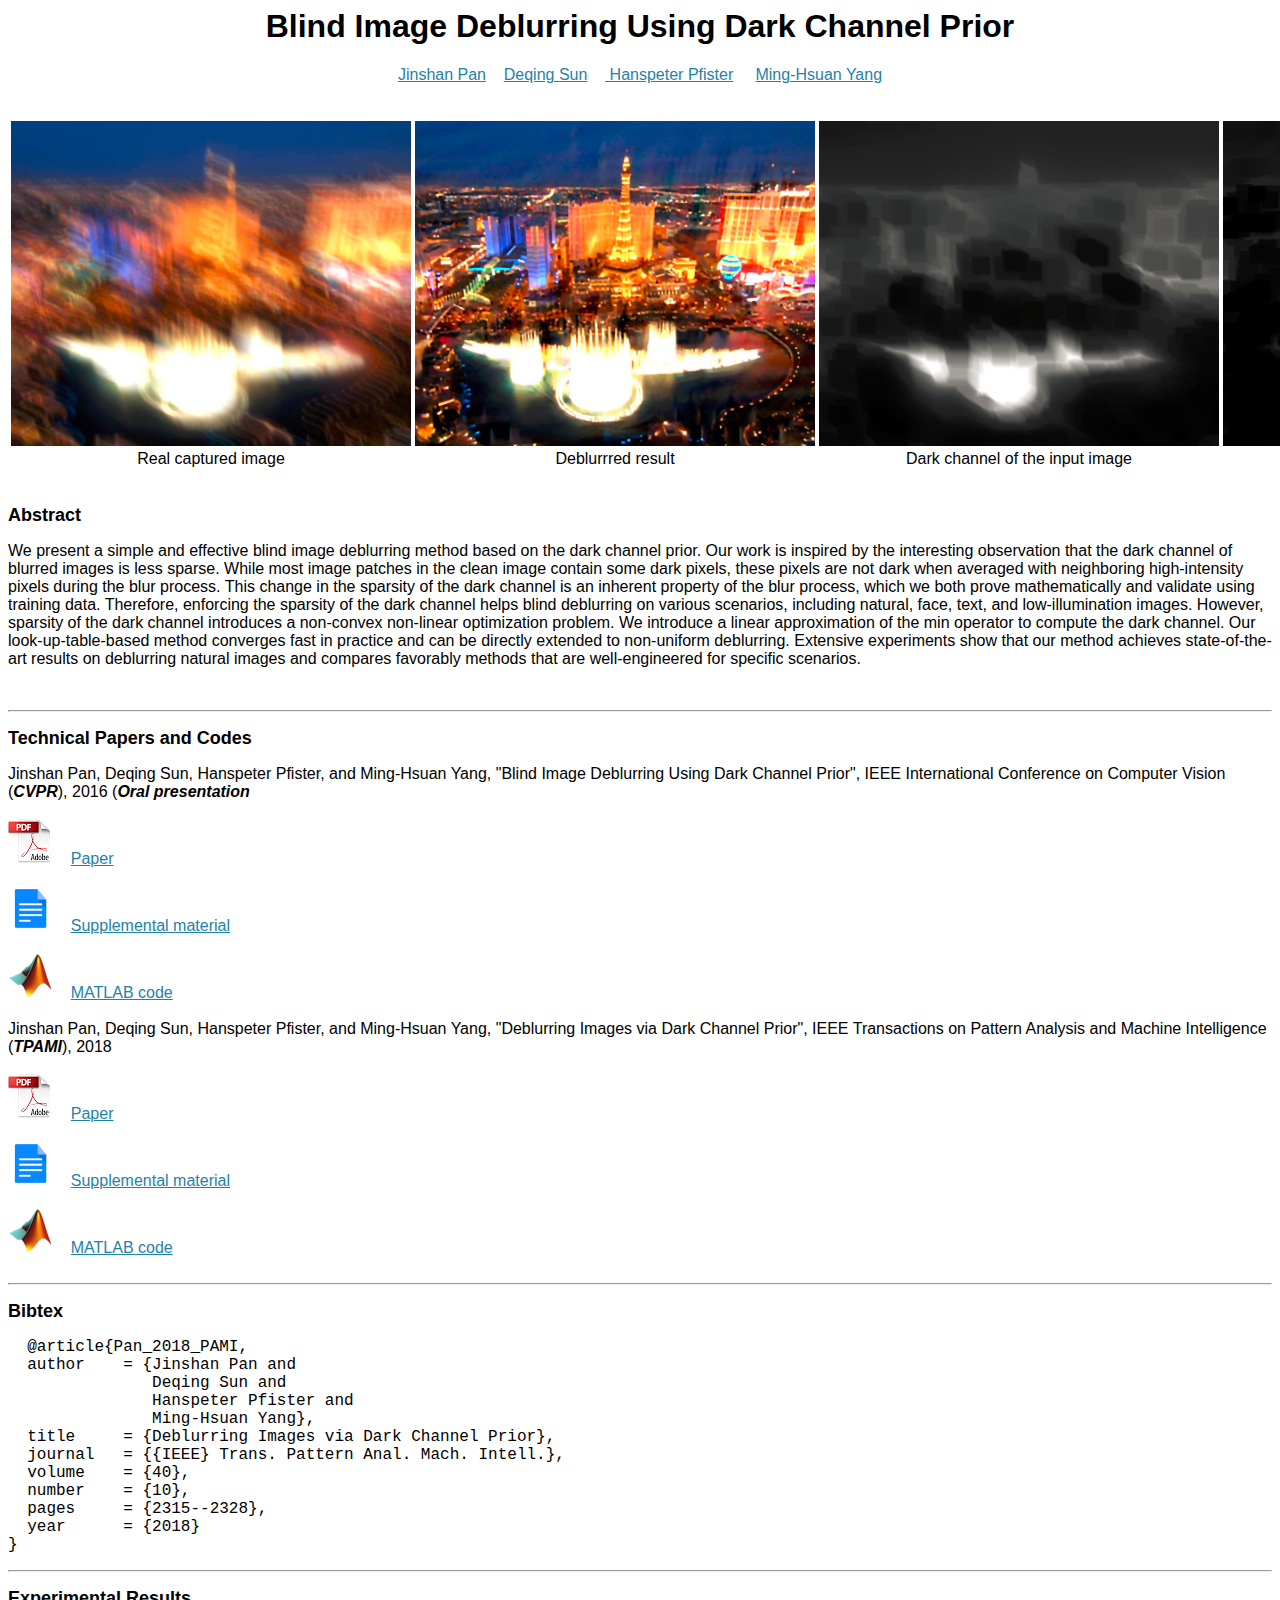
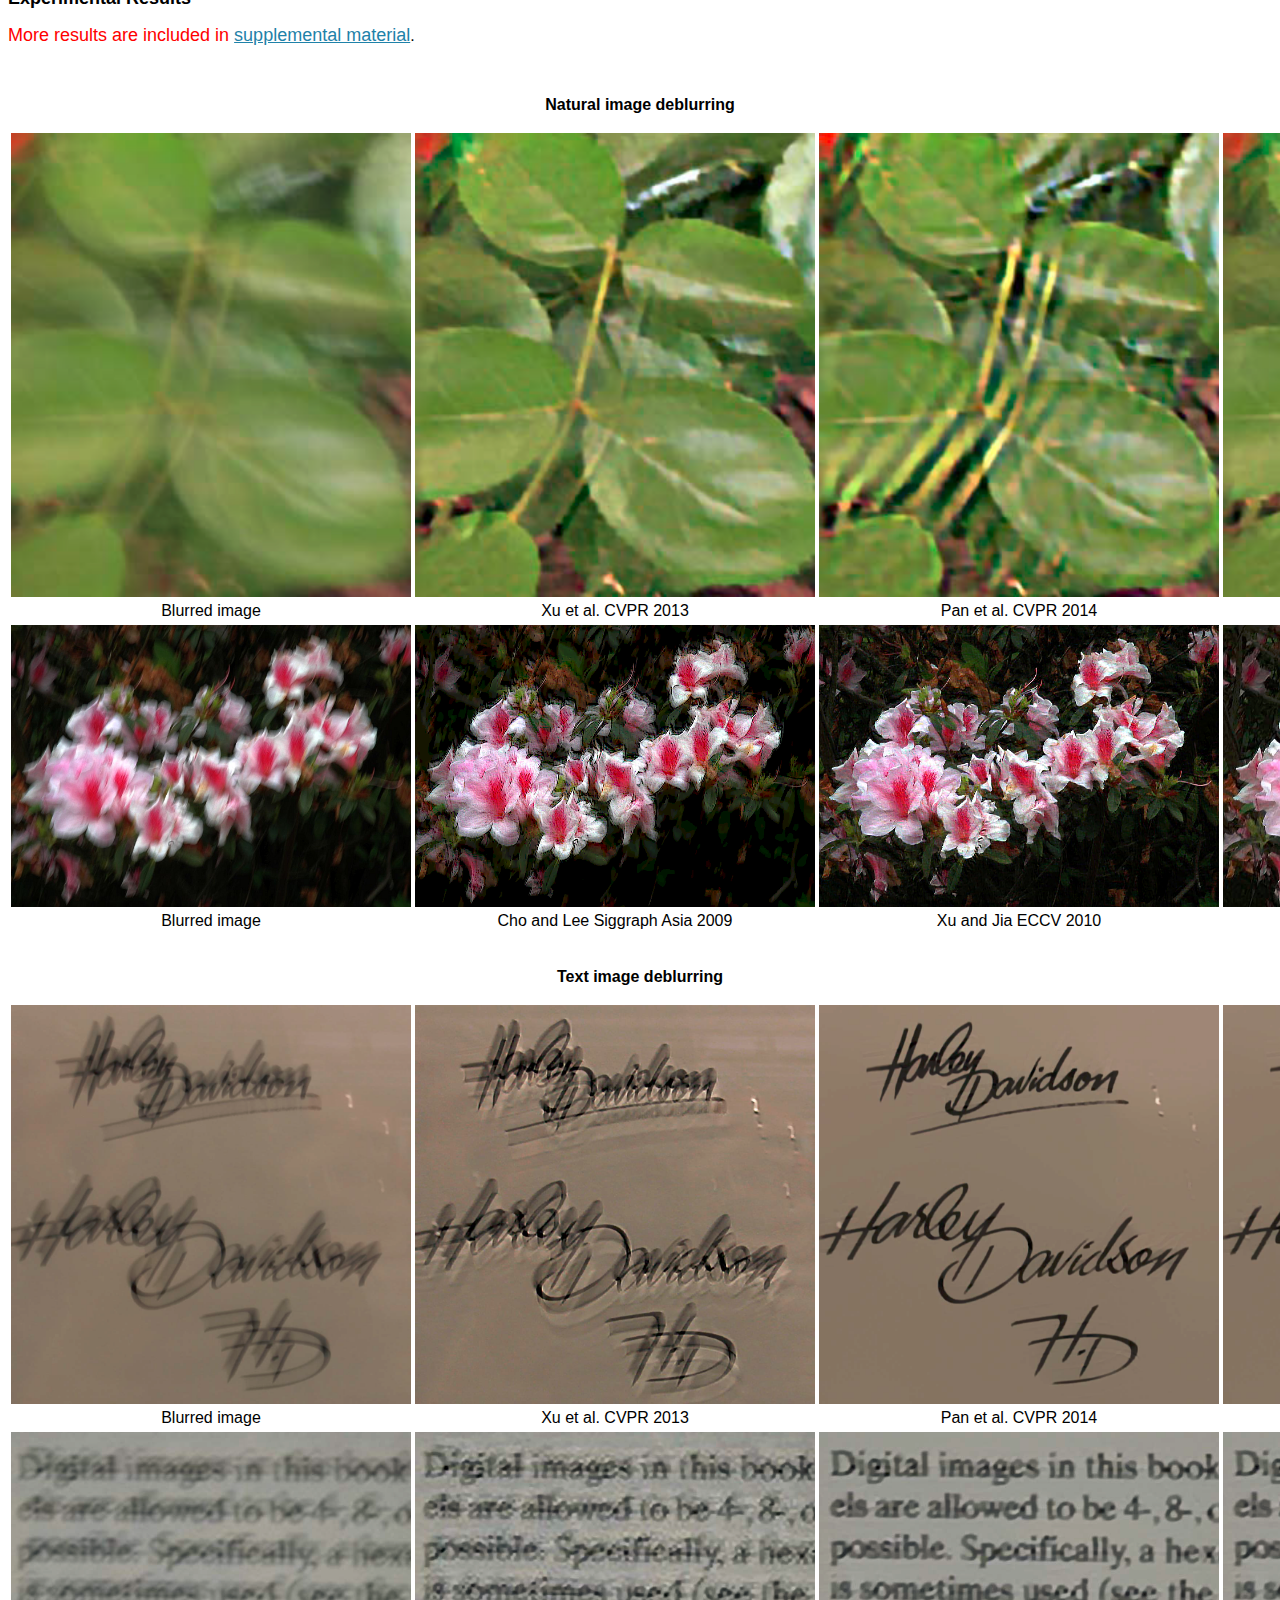
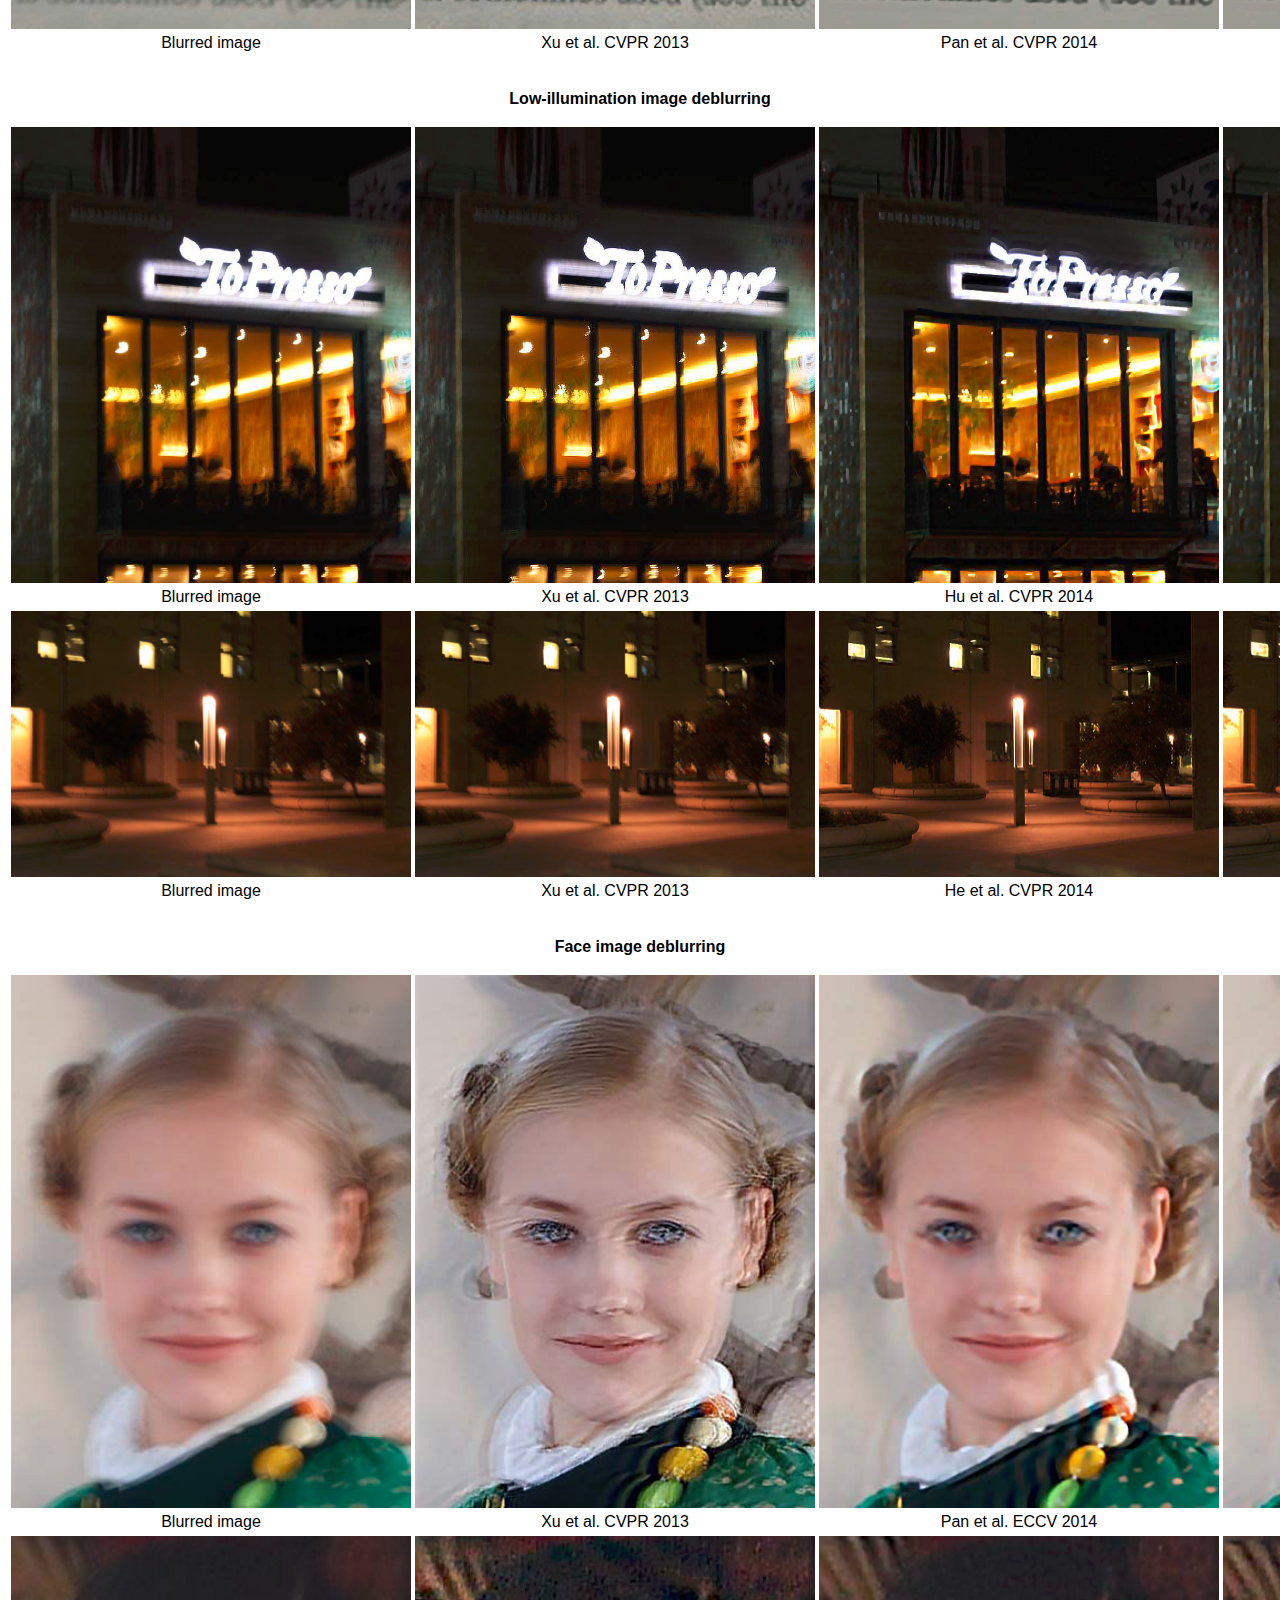
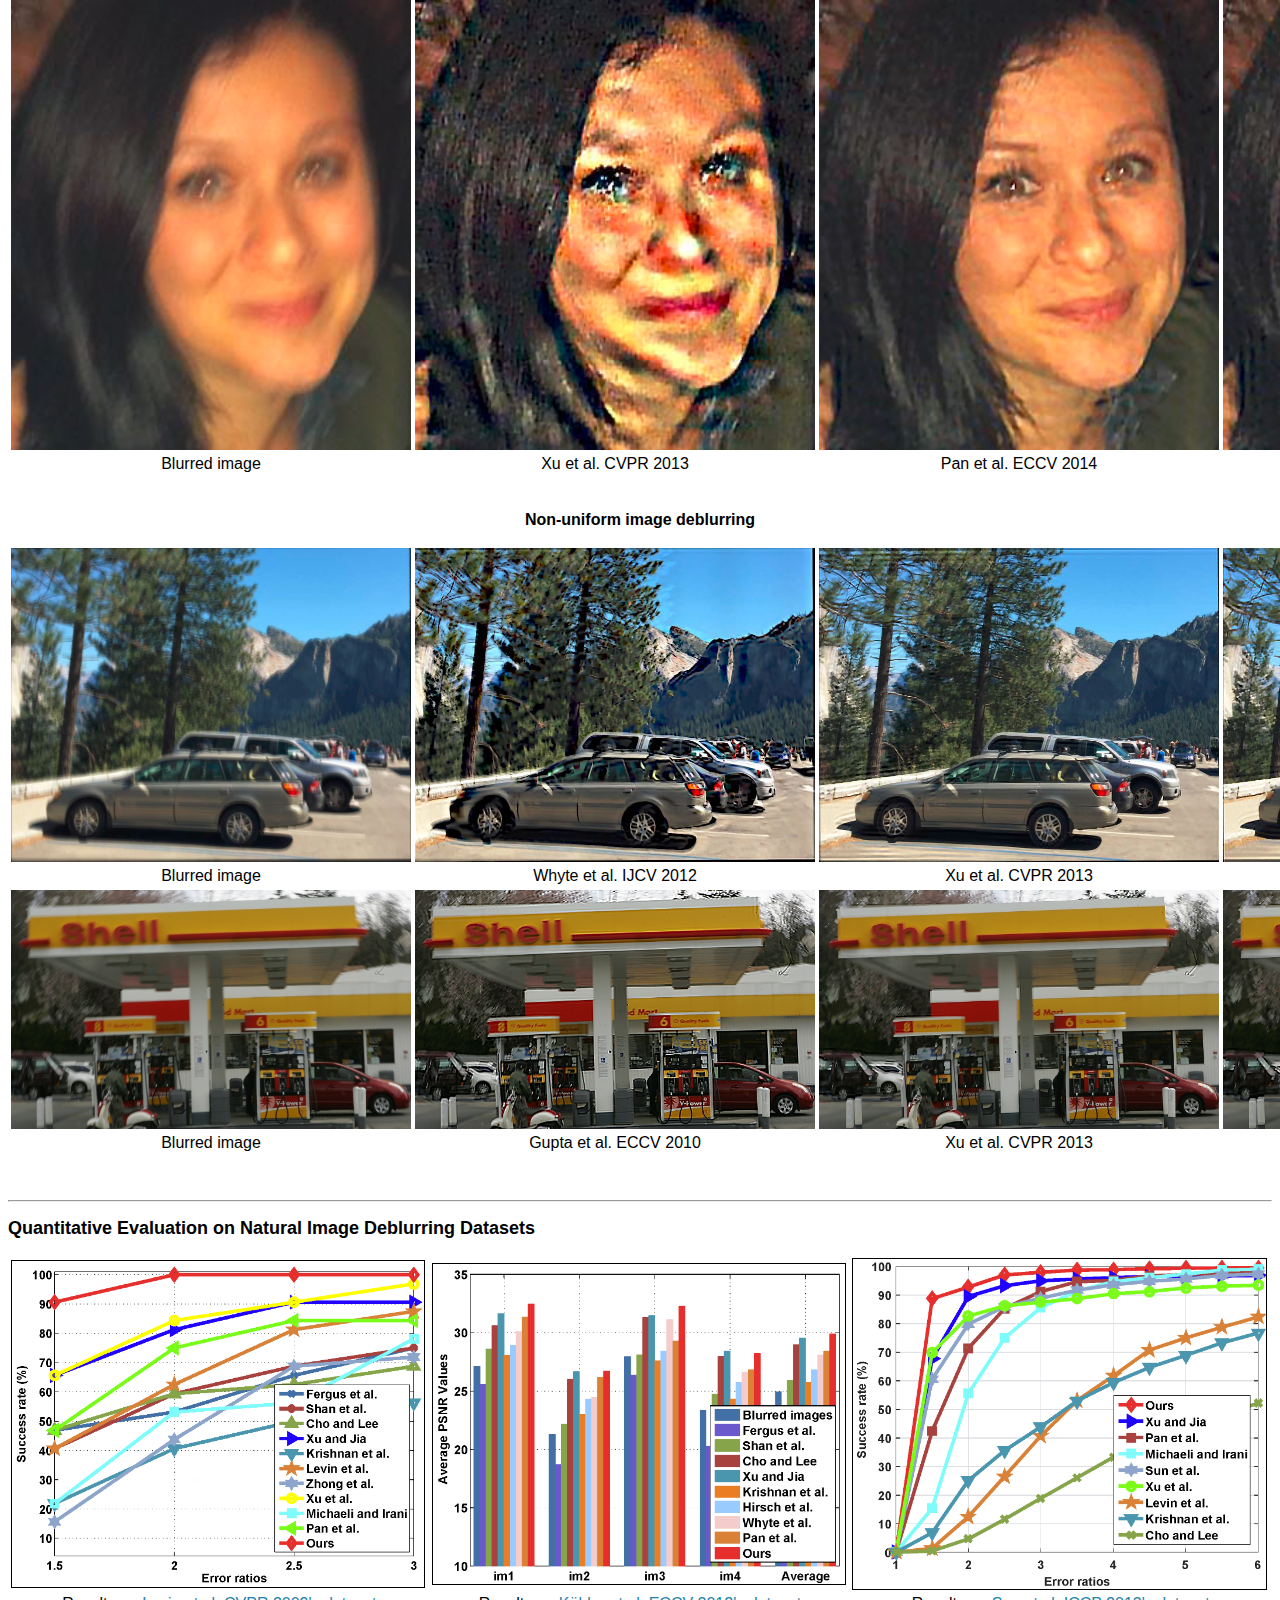
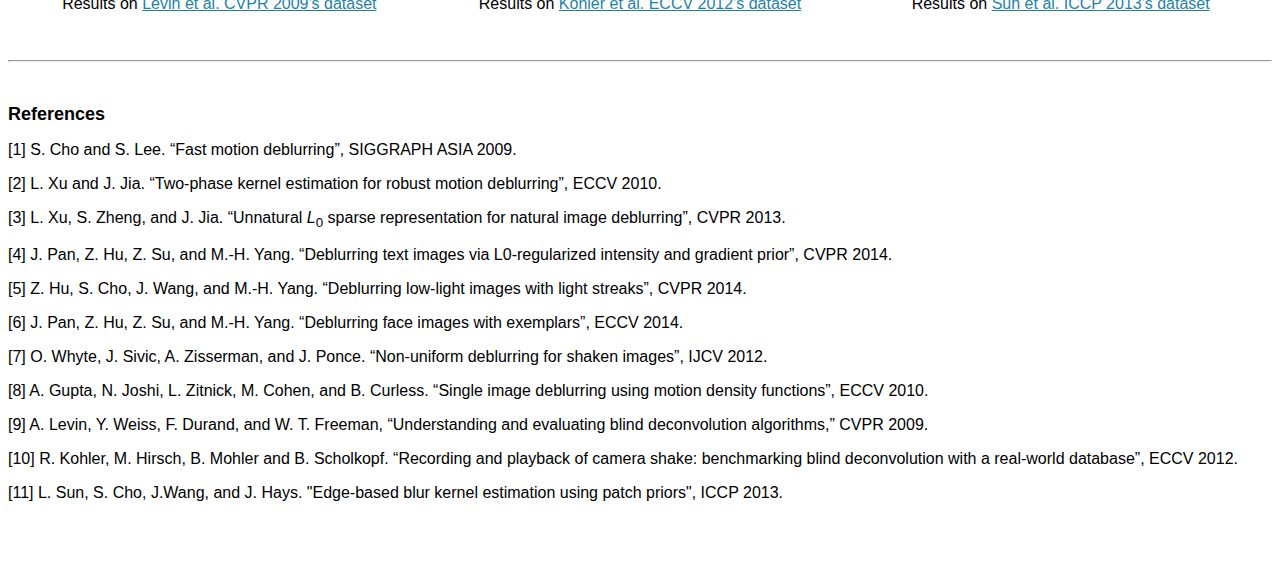
==== commit 73978323: "Update index.html" ====
--- a/projects/dark-channel-deblur/index.html
+++ b/projects/dark-channel-deblur/index.html
@@ -132,8 +132,7 @@
     <p><strong><font size="4">Technical Papers and Codes</font></strong></p>
     <table align="center">
         <tbody align="center">
-            Jinshan Pan, Deqing Sun, Hanspeter Pfister, and Ming-Hsuan Yang, "Blind Image Deblurring Using Dark Channel Prior", IEEE International Conference on Computer Vision (<b><i>CVPR</i></b>), 2016 (<b><i>Oral presentation</i></b>)
-            Jinshan Pan, Deqing Sun, Hanspeter Pfister, and Ming-Hsuan Yang, "Deblurring Images via Dark Channel Prior", IEEE Transactions on Pattern Analysis and Machine Intelligence ( TPAMI), 2016 (<b><i>CVPR</i></b>), 2016 (<b><i>Oral presentation</i></b>)
+            Jinshan Pan, Deqing Sun, Hanspeter Pfister, and Ming-Hsuan Yang, "Blind Image Deblurring Using Dark Channel Prior", IEEE International Conference on Computer Vision (<b><i>CVPR</i></b>), 2016 (<b><i>Oral presentation</i></b>
             <br>
             <br>
             <img alt="" height="45" src="dark-channel-deblur/Adobe_PDF_icon.png" width="45">&nbsp;&nbsp;&nbsp;
@@ -148,7 +147,21 @@
             <a href="https://pan.baidu.com/s/1DdHdq8-vOHYBlPc7JLN1fw">MATLAB code</a>&nbsp;&nbsp;&nbsp;
             <br>
             <br>
-
+            Jinshan Pan, Deqing Sun, Hanspeter Pfister, and Ming-Hsuan Yang, "Deblurring Images via Dark Channel Prior", IEEE Transactions on Pattern Analysis and Machine Intelligence (<b><i>TPAMI</i></b>), 2018
+            <br>
+            <br>
+            <img alt="" height="45" src="dark-channel-deblur/Adobe_PDF_icon.png" width="45">&nbsp;&nbsp;&nbsp;
+            <a href="dark-channel-deblur/cvpr16-dark-channel-deblur.pdf">Paper</a>&nbsp; &nbsp; &nbsp;&nbsp;
+            <br>
+            <br>
+            <img alt="" height="45" src="dark-channel-deblur/note_icon.png" width="45">&nbsp;&nbsp;&nbsp;
+            <a href="dark-channel-deblur/cvpr16-dark-channel-deblur-supp.pdf">Supplemental material</a>&nbsp;&nbsp;&nbsp;
+            <br>
+            <br>
+            <img alt="" height="45" src="dark-channel-deblur/matlab.png" width="45">&nbsp;&nbsp;&nbsp;
+            <a href="https://pan.baidu.com/s/1DdHdq8-vOHYBlPc7JLN1fw">MATLAB code</a>&nbsp;&nbsp;&nbsp;
+            <br>
+            <br>
             </td>
             </tr>
         </tbody>
@@ -157,15 +170,6 @@
     <p><strong><font size="4">Bibtex</font></strong></p>
     <p><font size="4">
     <pre>
-        @InProceedings{Pan_2016_CVPR,
-        Title                    = {Blind Image Deblurring Using Dark Channel Prior},
-        Author                   = {Pan, Jinshan and Sun, Deqing and Pfister, Hanspeter and Yang, Ming-Hsuan},
-        Booktitle                = {The IEEE Conference on Computer Vision and Pattern Recognition (CVPR)},
-        Year                     = {2016},
-        Month                    = {June}
-        }
-</pre>
-  <pre>      
   @article{Pan_2018_PAMI,
   author    = {Jinshan Pan and
                Deqing Sun and
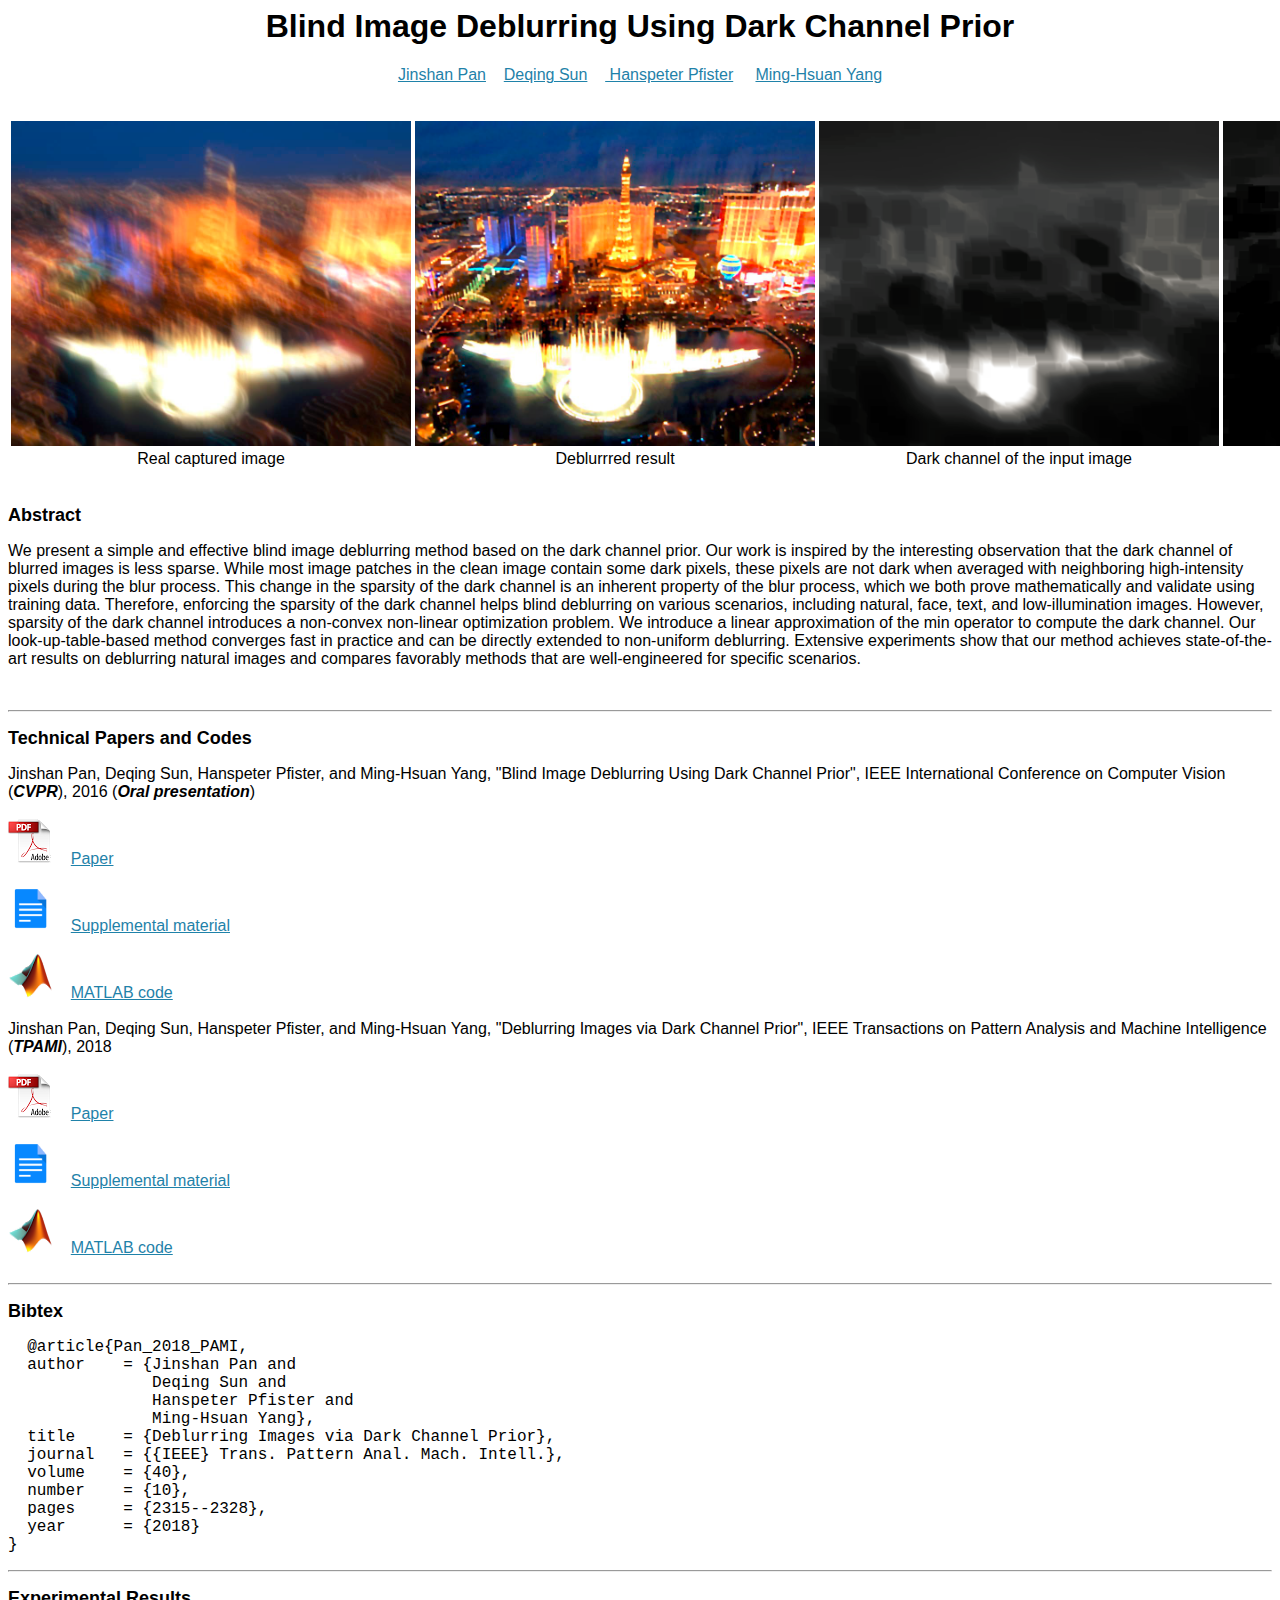
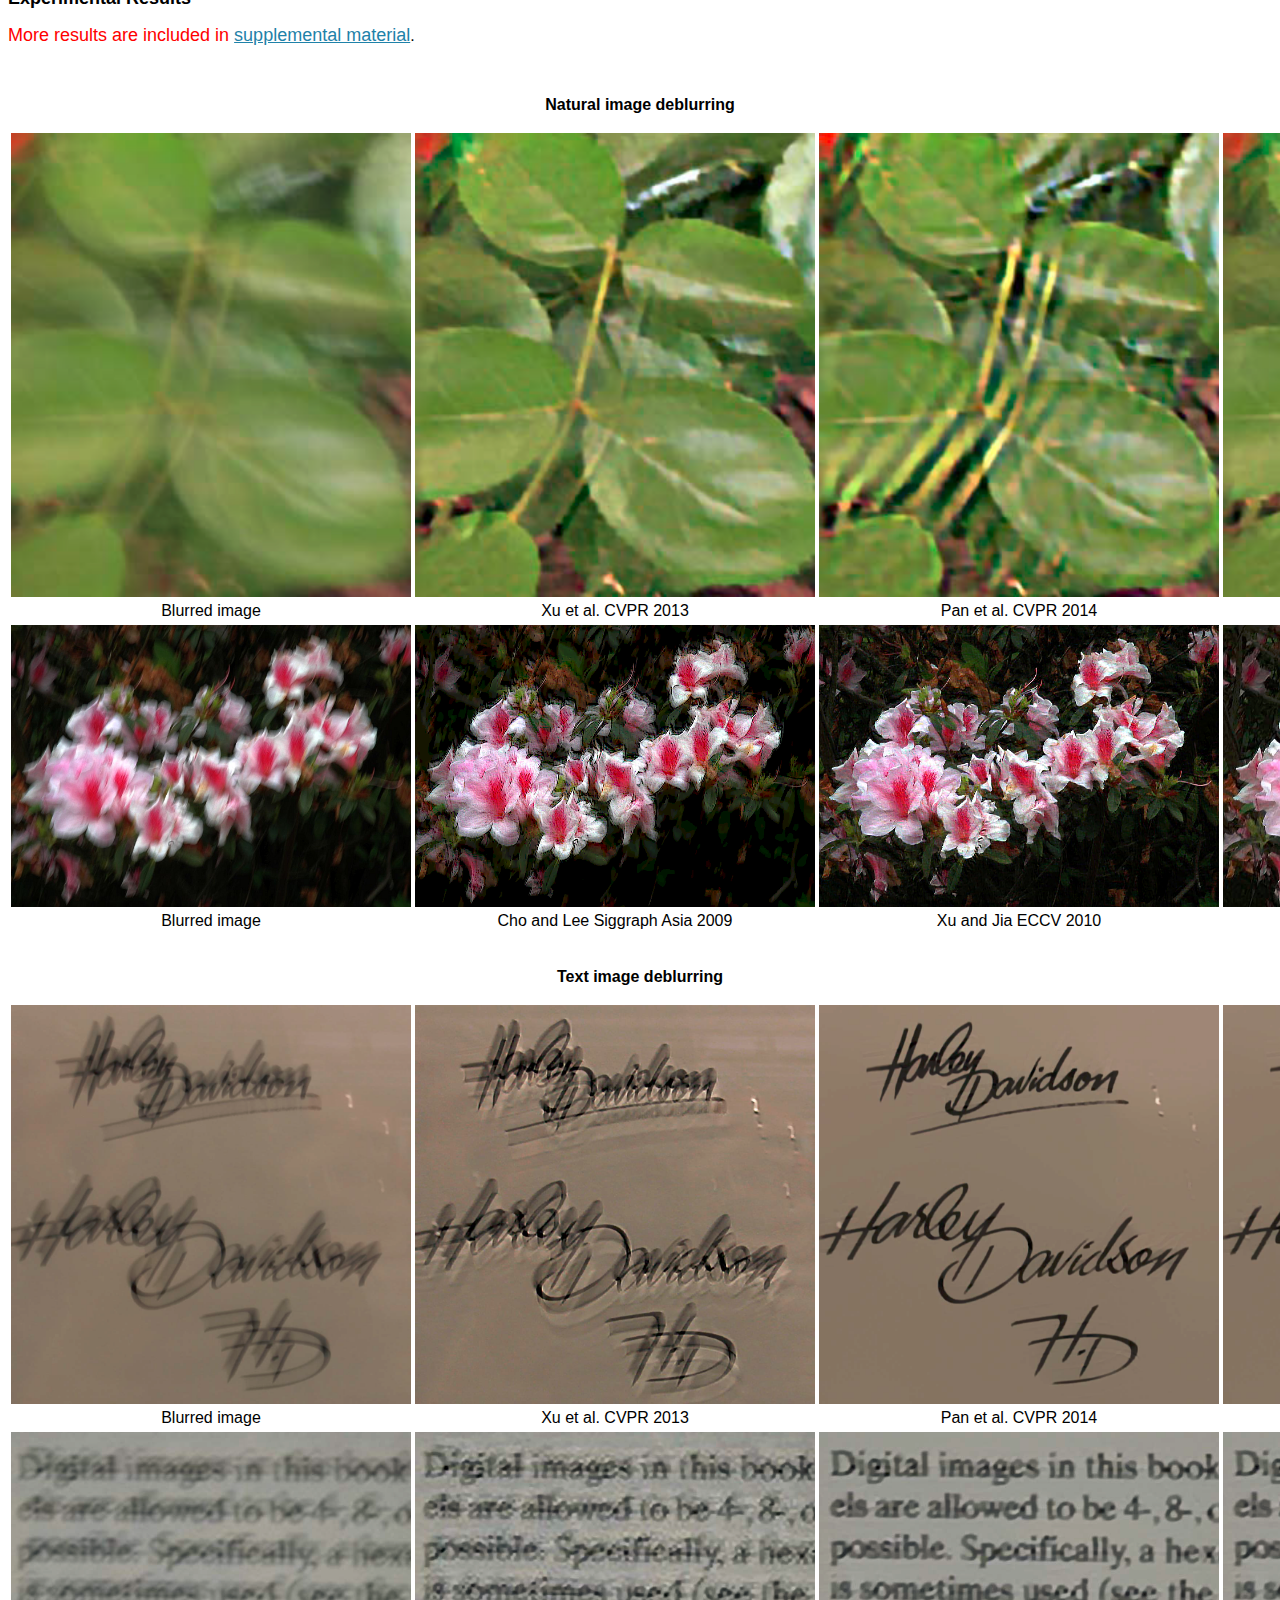
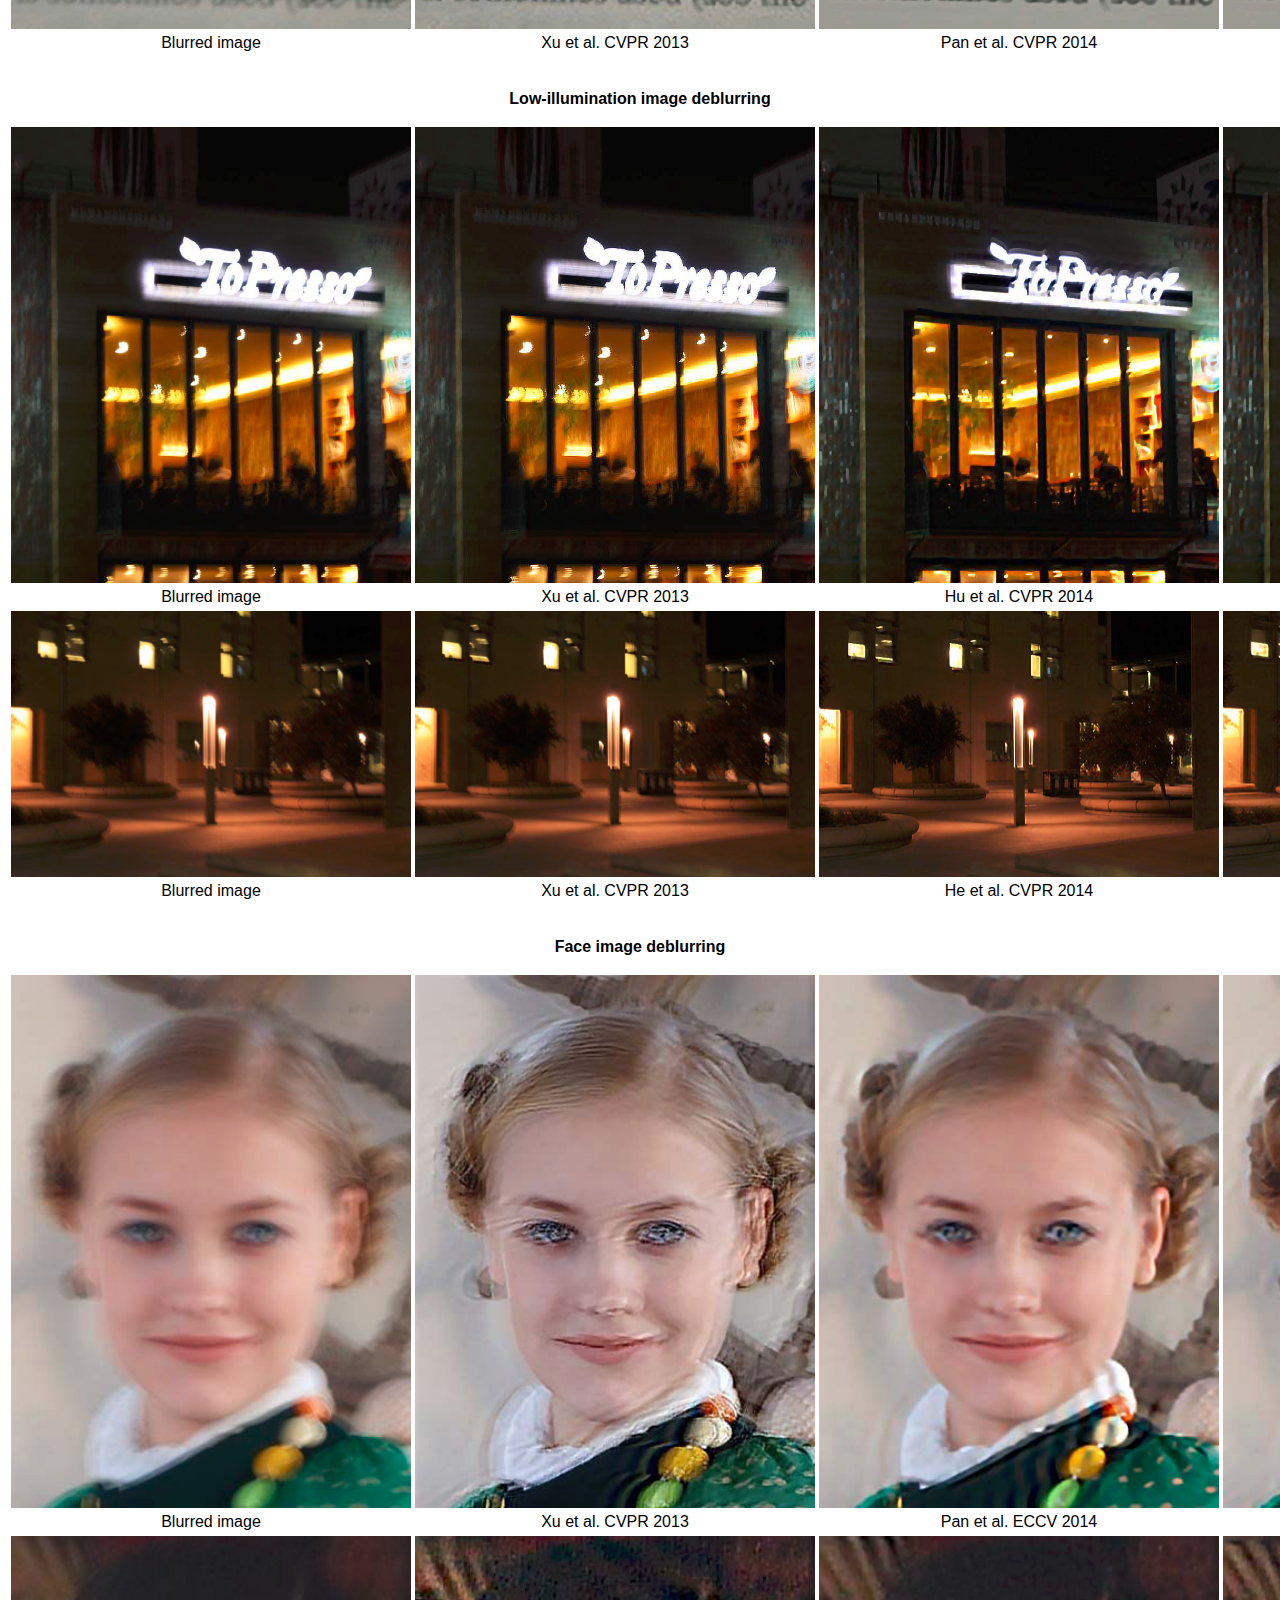
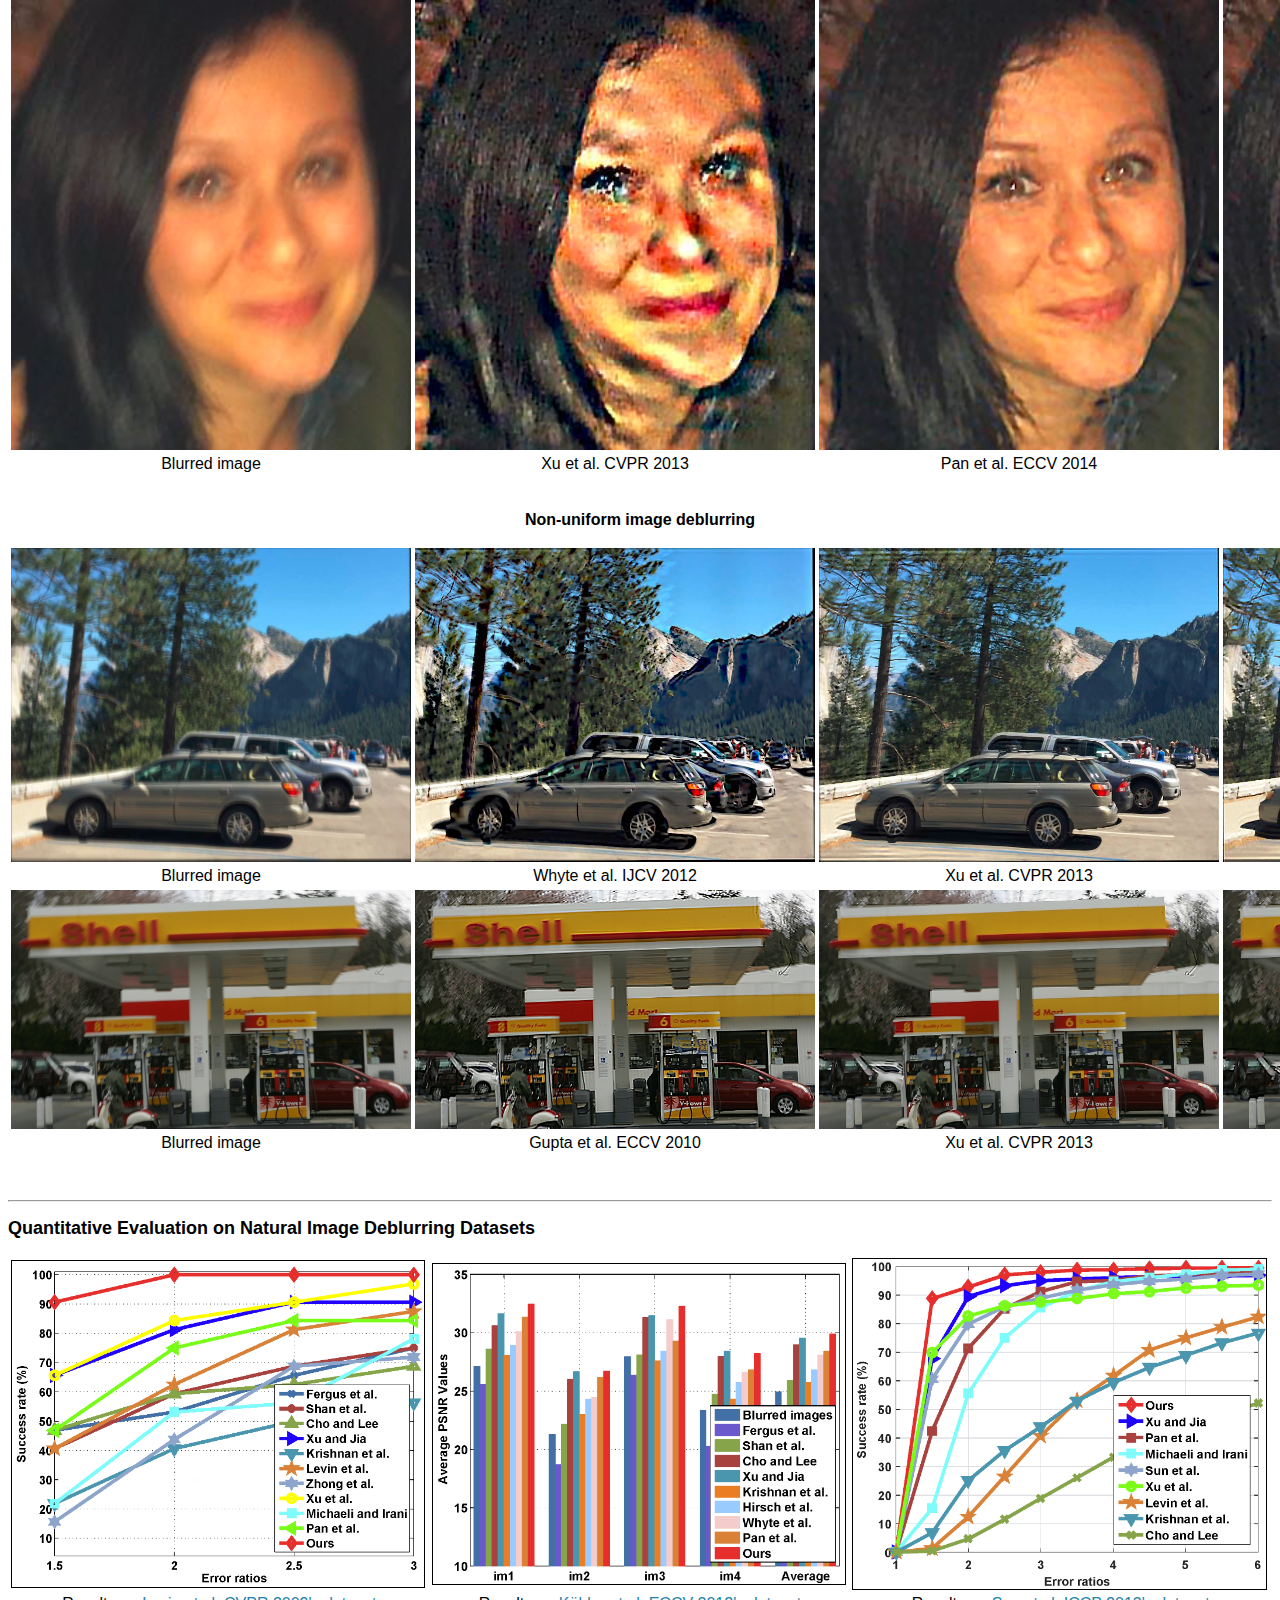
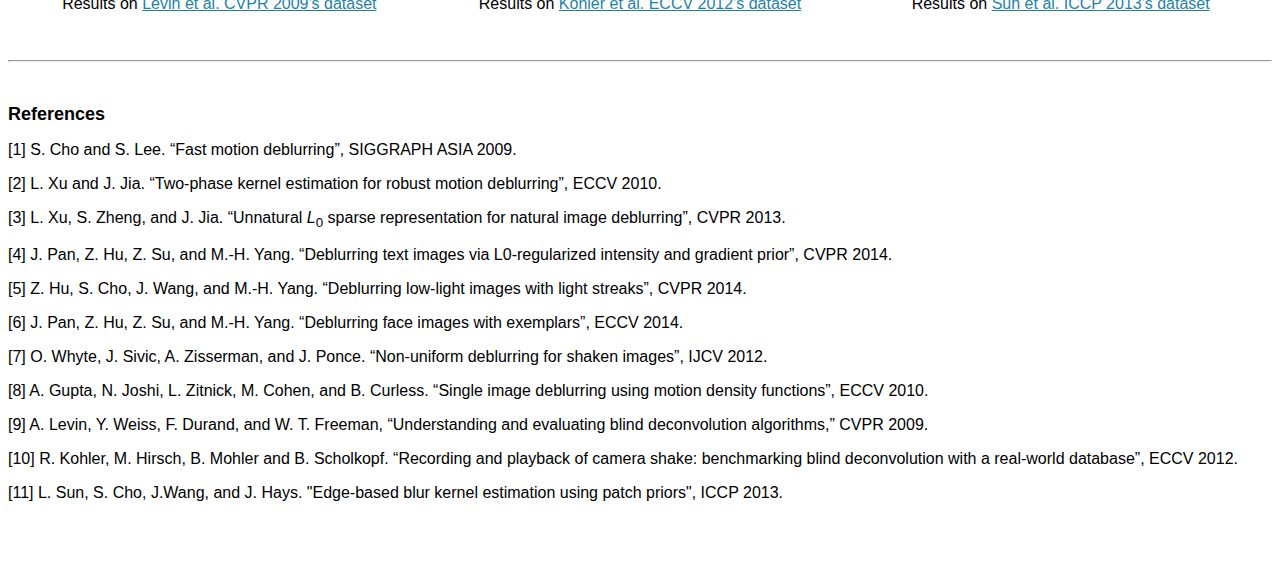
==== commit 0cf5d4df: "Update index.html" ====
--- a/projects/dark-channel-deblur/index.html
+++ b/projects/dark-channel-deblur/index.html
@@ -132,7 +132,7 @@
     <p><strong><font size="4">Technical Papers and Codes</font></strong></p>
     <table align="center">
         <tbody align="center">
-            Jinshan Pan, Deqing Sun, Hanspeter Pfister, and Ming-Hsuan Yang, "Blind Image Deblurring Using Dark Channel Prior", IEEE International Conference on Computer Vision (<b><i>CVPR</i></b>), 2016 (<b><i>Oral presentation</i></b>
+            Jinshan Pan, Deqing Sun, Hanspeter Pfister, and Ming-Hsuan Yang, "Blind Image Deblurring Using Dark Channel Prior", IEEE International Conference on Computer Vision (<b><i>CVPR</i></b>), 2016 (<b><i>Oral presentation</i></b>)
             <br>
             <br>
             <img alt="" height="45" src="dark-channel-deblur/Adobe_PDF_icon.png" width="45">&nbsp;&nbsp;&nbsp;
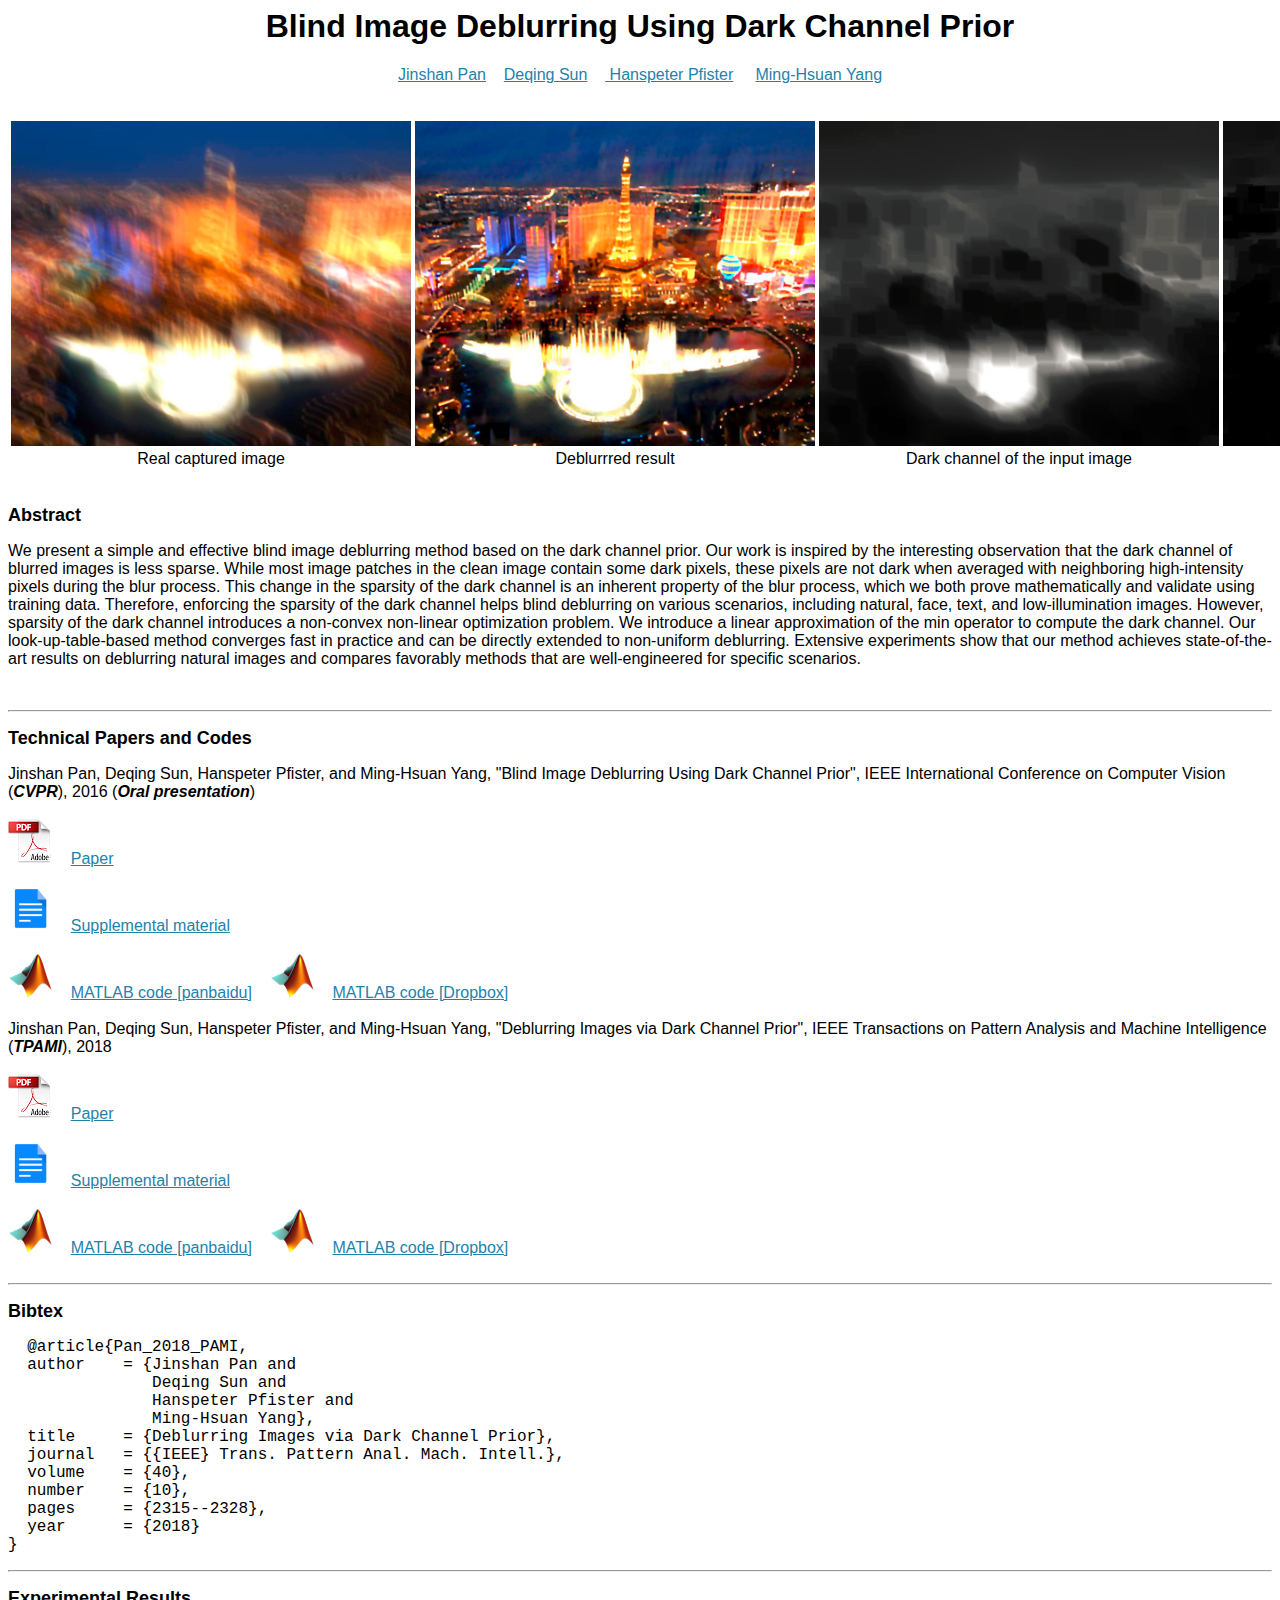
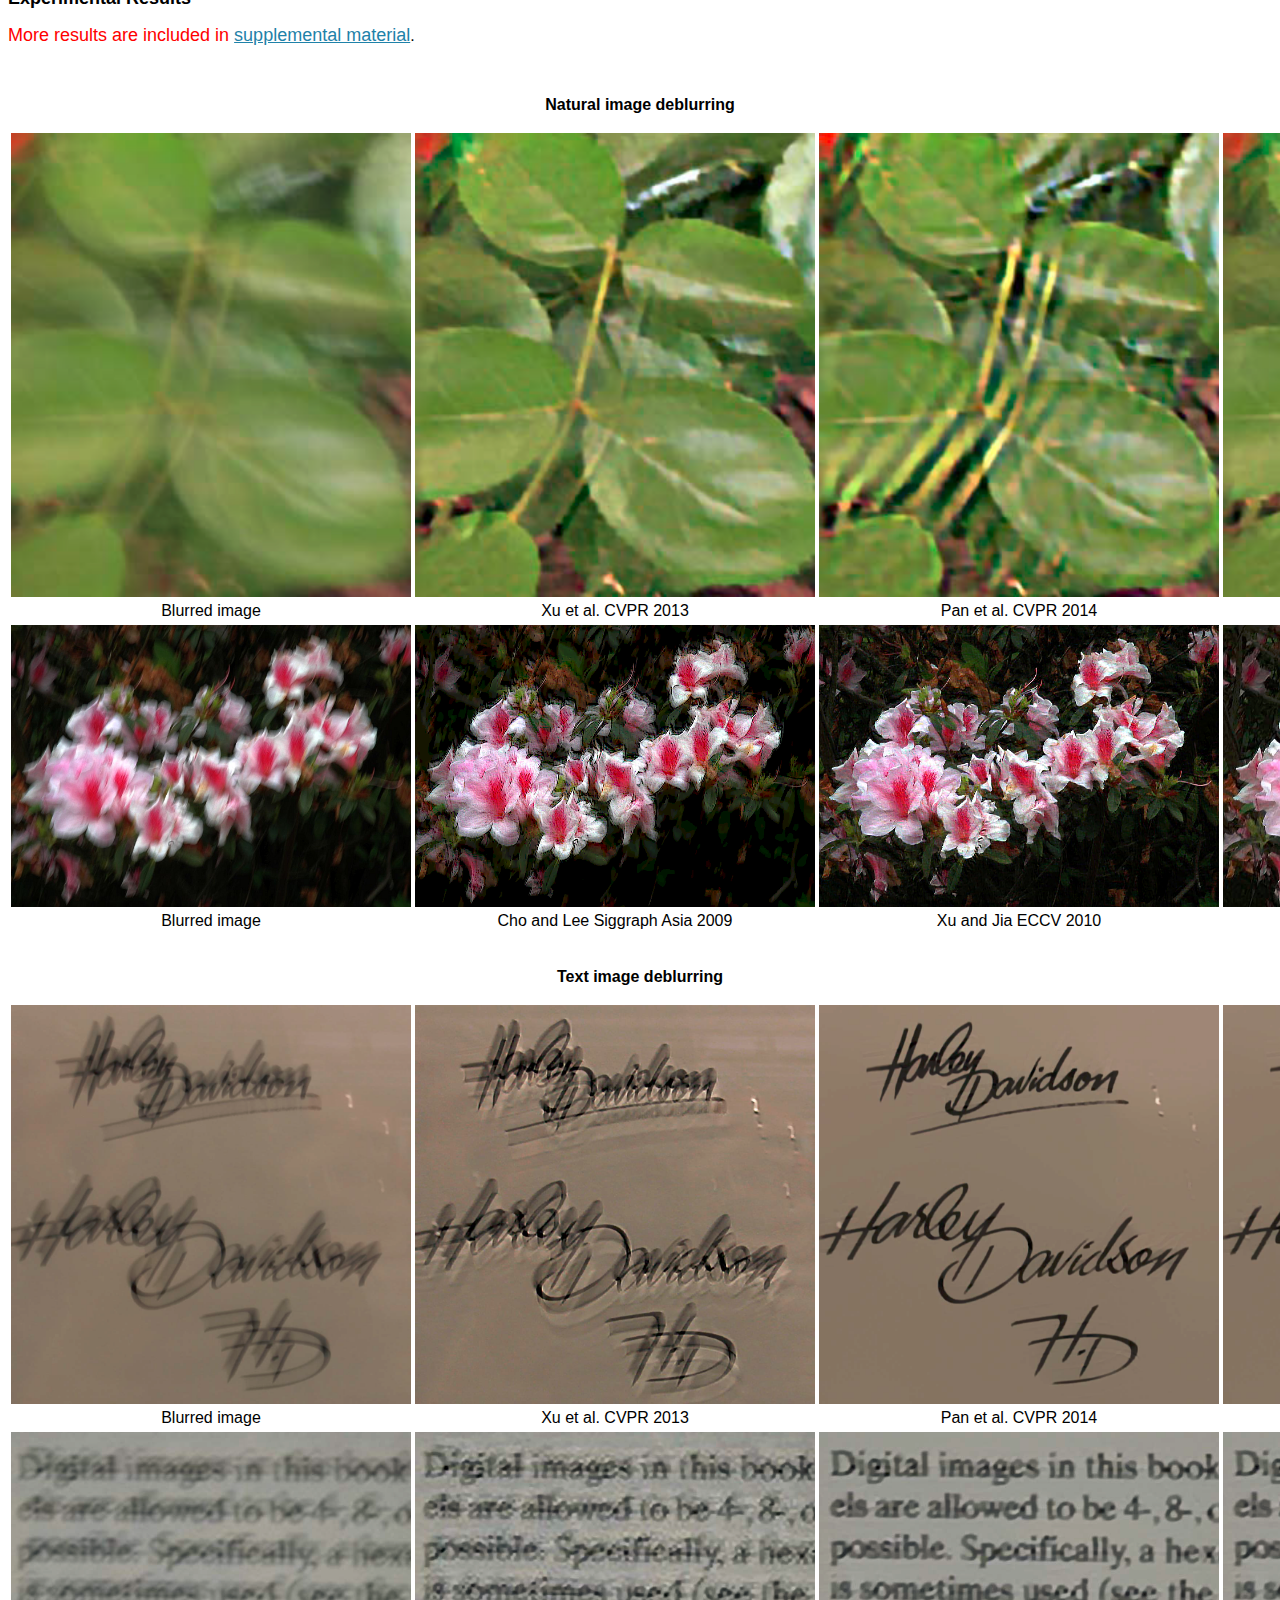
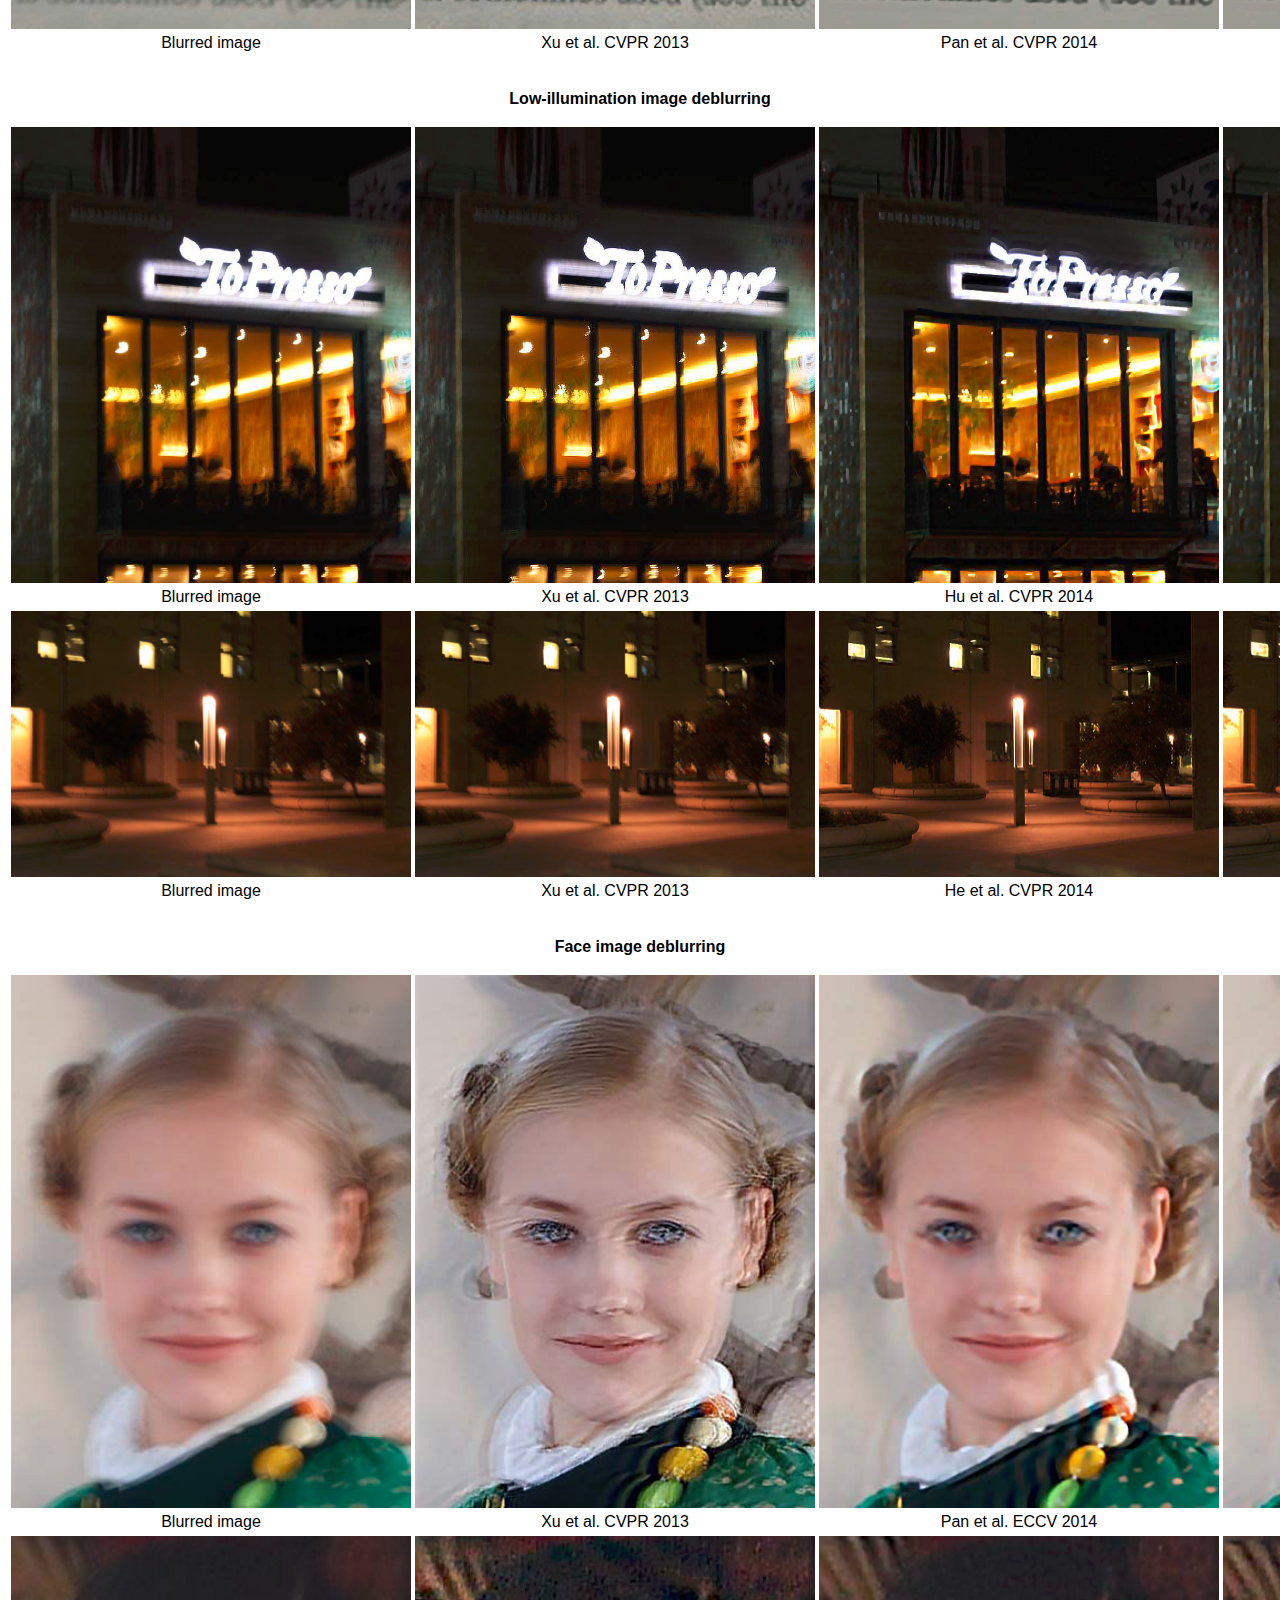
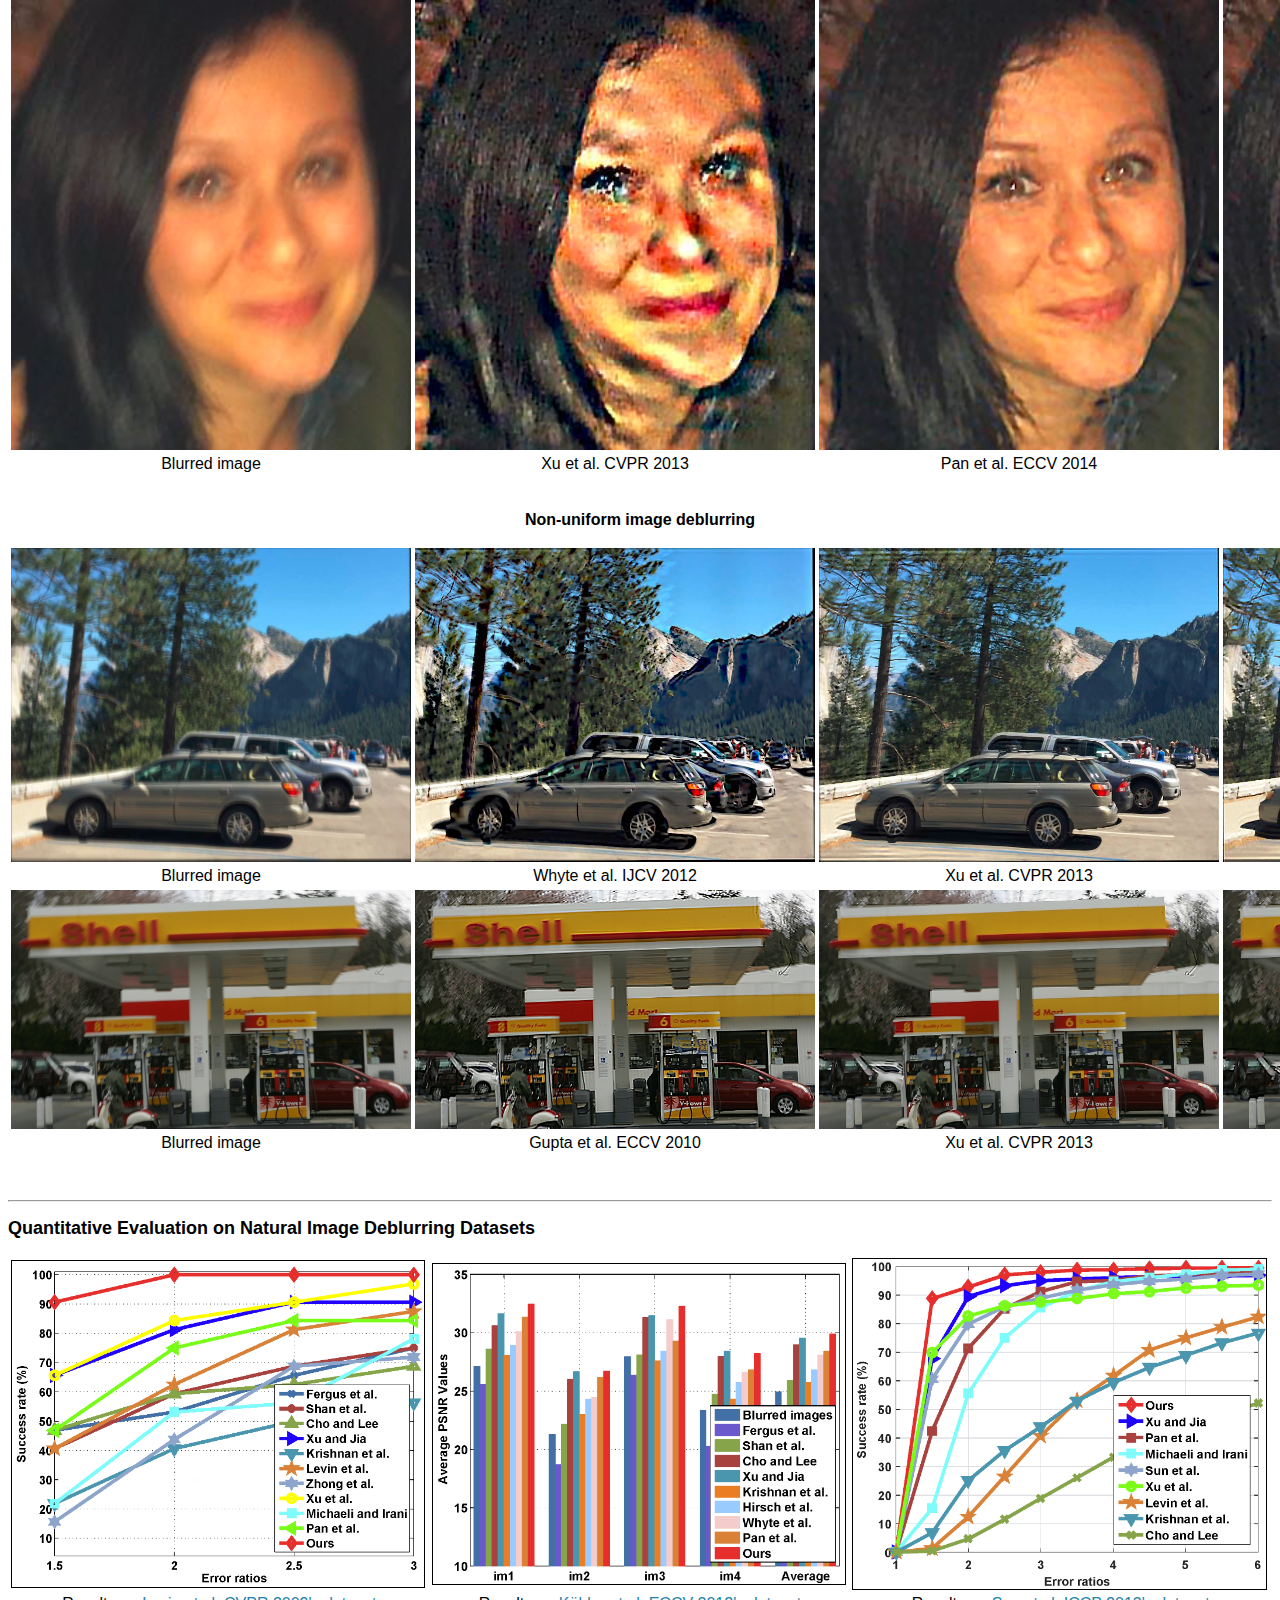
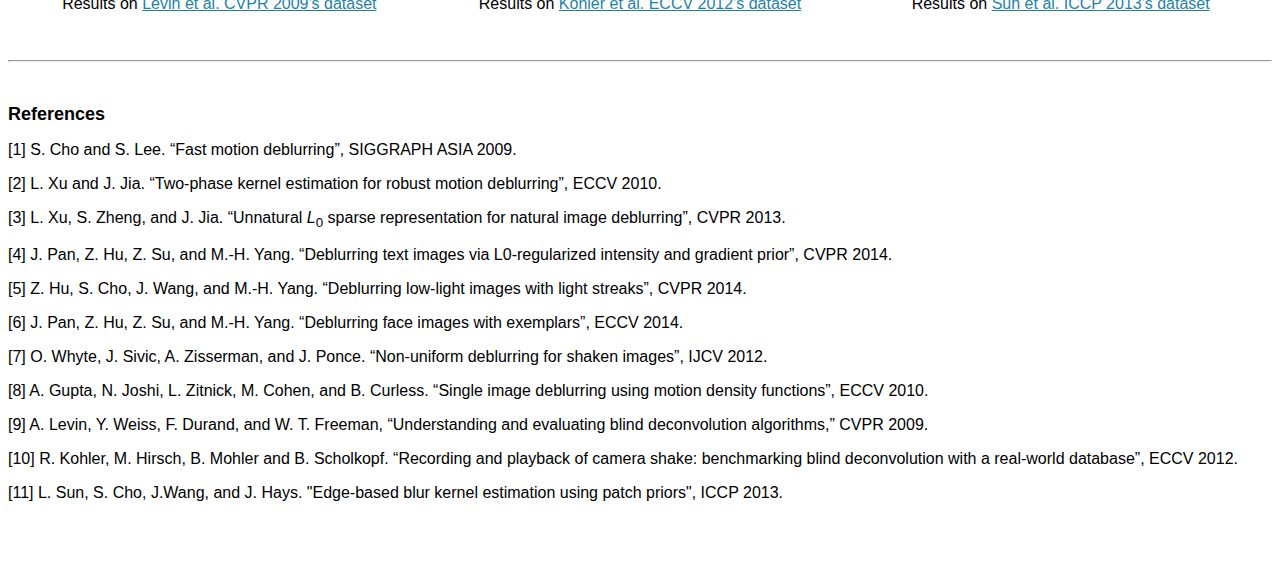
==== commit f481d7b9: "Update index.html" ====
--- a/projects/dark-channel-deblur/index.html
+++ b/projects/dark-channel-deblur/index.html
@@ -144,7 +144,9 @@
             <br>
             <br>
             <img alt="" height="45" src="dark-channel-deblur/matlab.png" width="45">&nbsp;&nbsp;&nbsp;
-            <a href="https://pan.baidu.com/s/1DdHdq8-vOHYBlPc7JLN1fw">MATLAB code</a>&nbsp;&nbsp;&nbsp;
+            <a href="https://pan.baidu.com/s/1DdHdq8-vOHYBlPc7JLN1fw">MATLAB code [panbaidu]</a>&nbsp;&nbsp;&nbsp; 
+            <img alt="" height="45" src="dark-channel-deblur/matlab.png" width="45">&nbsp;&nbsp;&nbsp;
+            <a href="https://pan.baidu.com/s/1DdHdq8-vOHYBlPc7JLN1fw">MATLAB code [Dropbox]</a>&nbsp;&nbsp;&nbsp; 
             <br>
             <br>
             Jinshan Pan, Deqing Sun, Hanspeter Pfister, and Ming-Hsuan Yang, "Deblurring Images via Dark Channel Prior", IEEE Transactions on Pattern Analysis and Machine Intelligence (<b><i>TPAMI</i></b>), 2018
@@ -159,7 +161,9 @@
             <br>
             <br>
             <img alt="" height="45" src="dark-channel-deblur/matlab.png" width="45">&nbsp;&nbsp;&nbsp;
-            <a href="https://pan.baidu.com/s/1DdHdq8-vOHYBlPc7JLN1fw">MATLAB code</a>&nbsp;&nbsp;&nbsp;
+            <a href="https://pan.baidu.com/s/1DdHdq8-vOHYBlPc7JLN1fw">MATLAB code [panbaidu]</a>&nbsp;&nbsp;&nbsp; 
+            <img alt="" height="45" src="dark-channel-deblur/matlab.png" width="45">&nbsp;&nbsp;&nbsp;
+            <a href="https://pan.baidu.com/s/1DdHdq8-vOHYBlPc7JLN1fw">MATLAB code [Dropbox]</a>&nbsp;&nbsp;&nbsp; 
             <br>
             <br>
             </td>
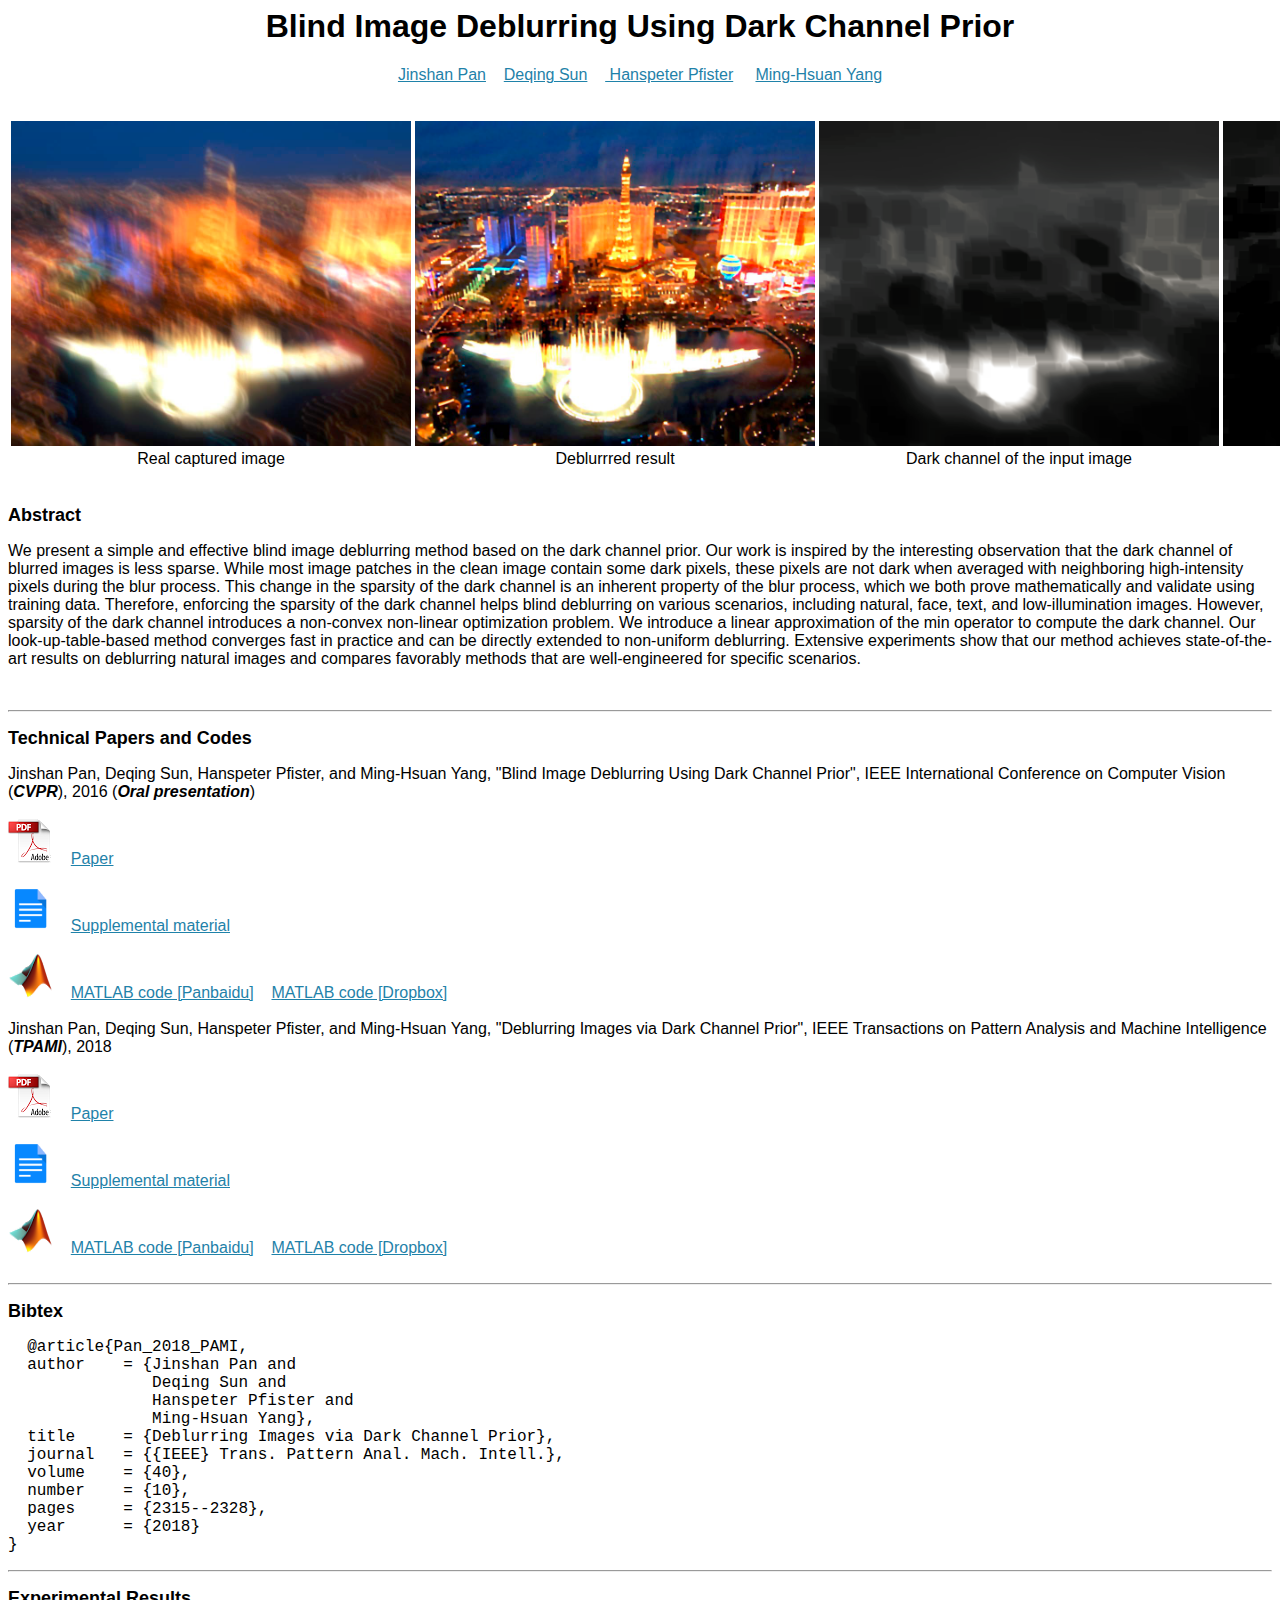
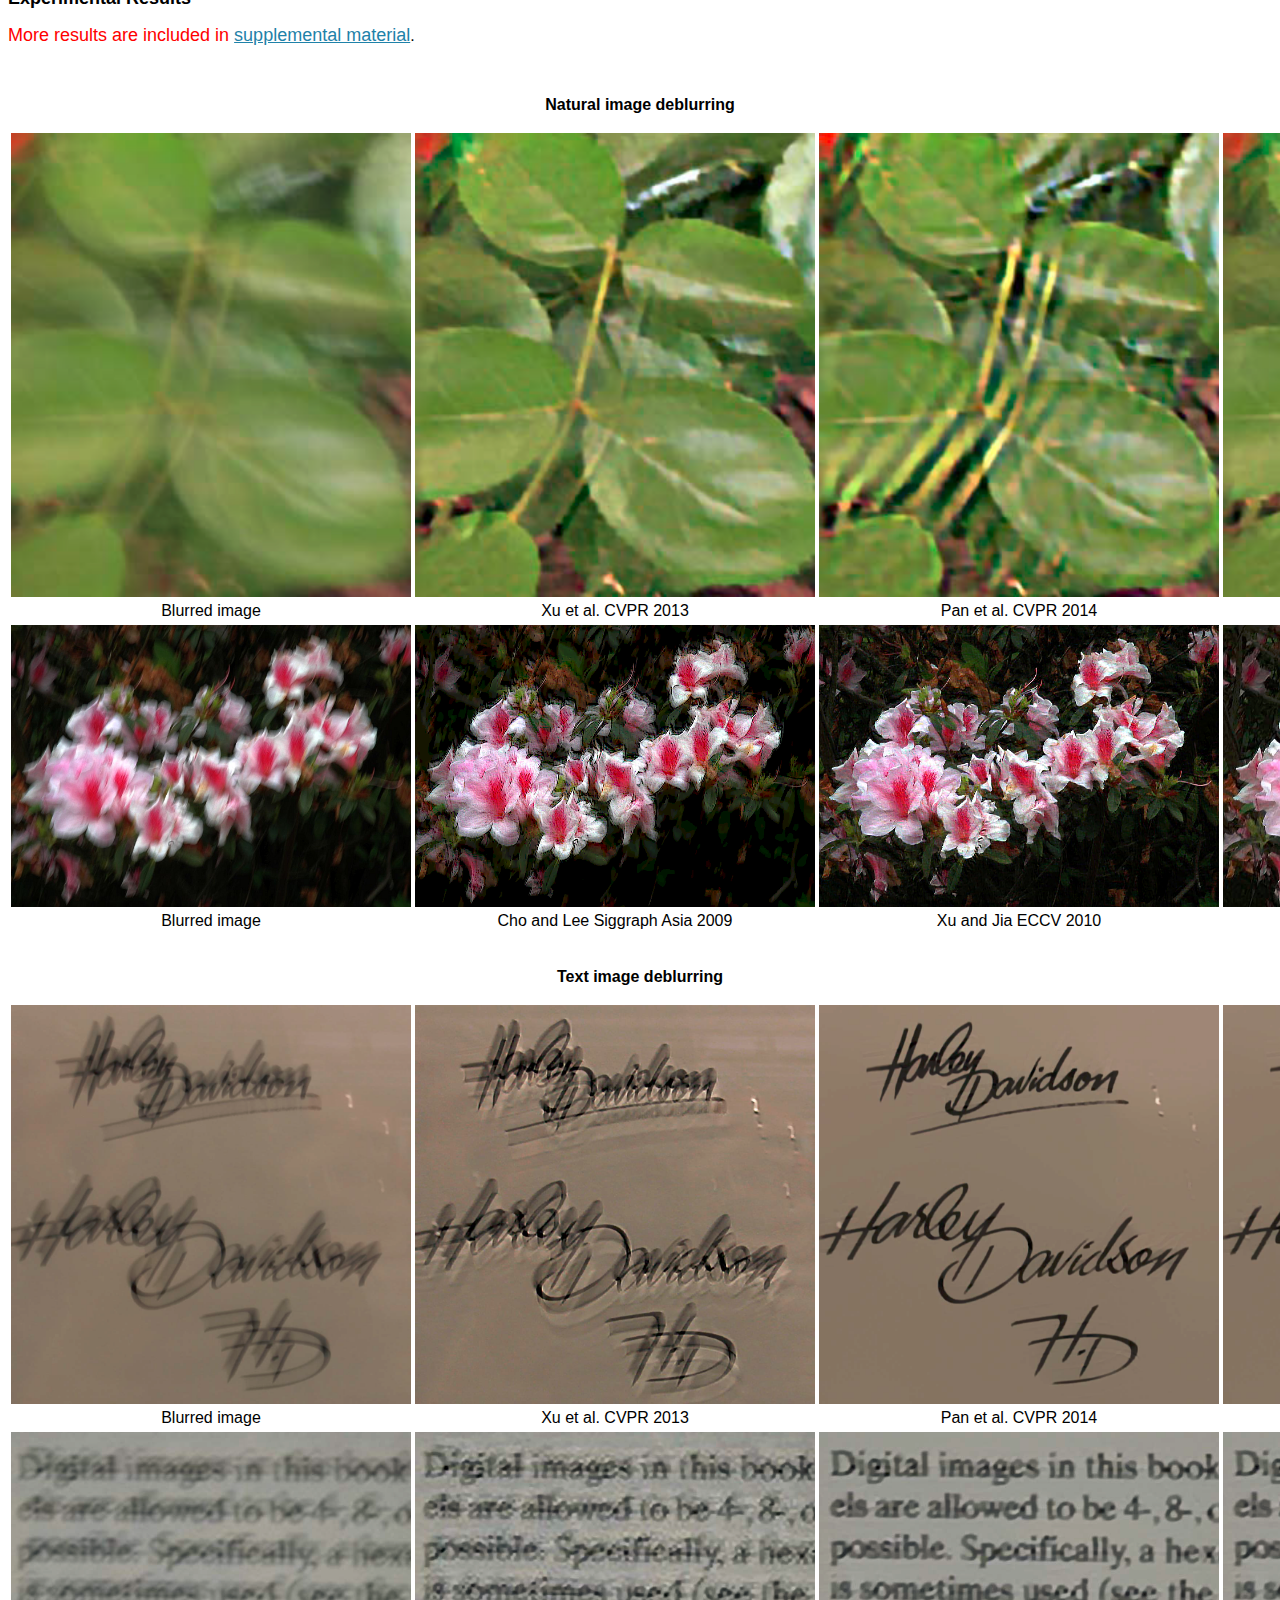
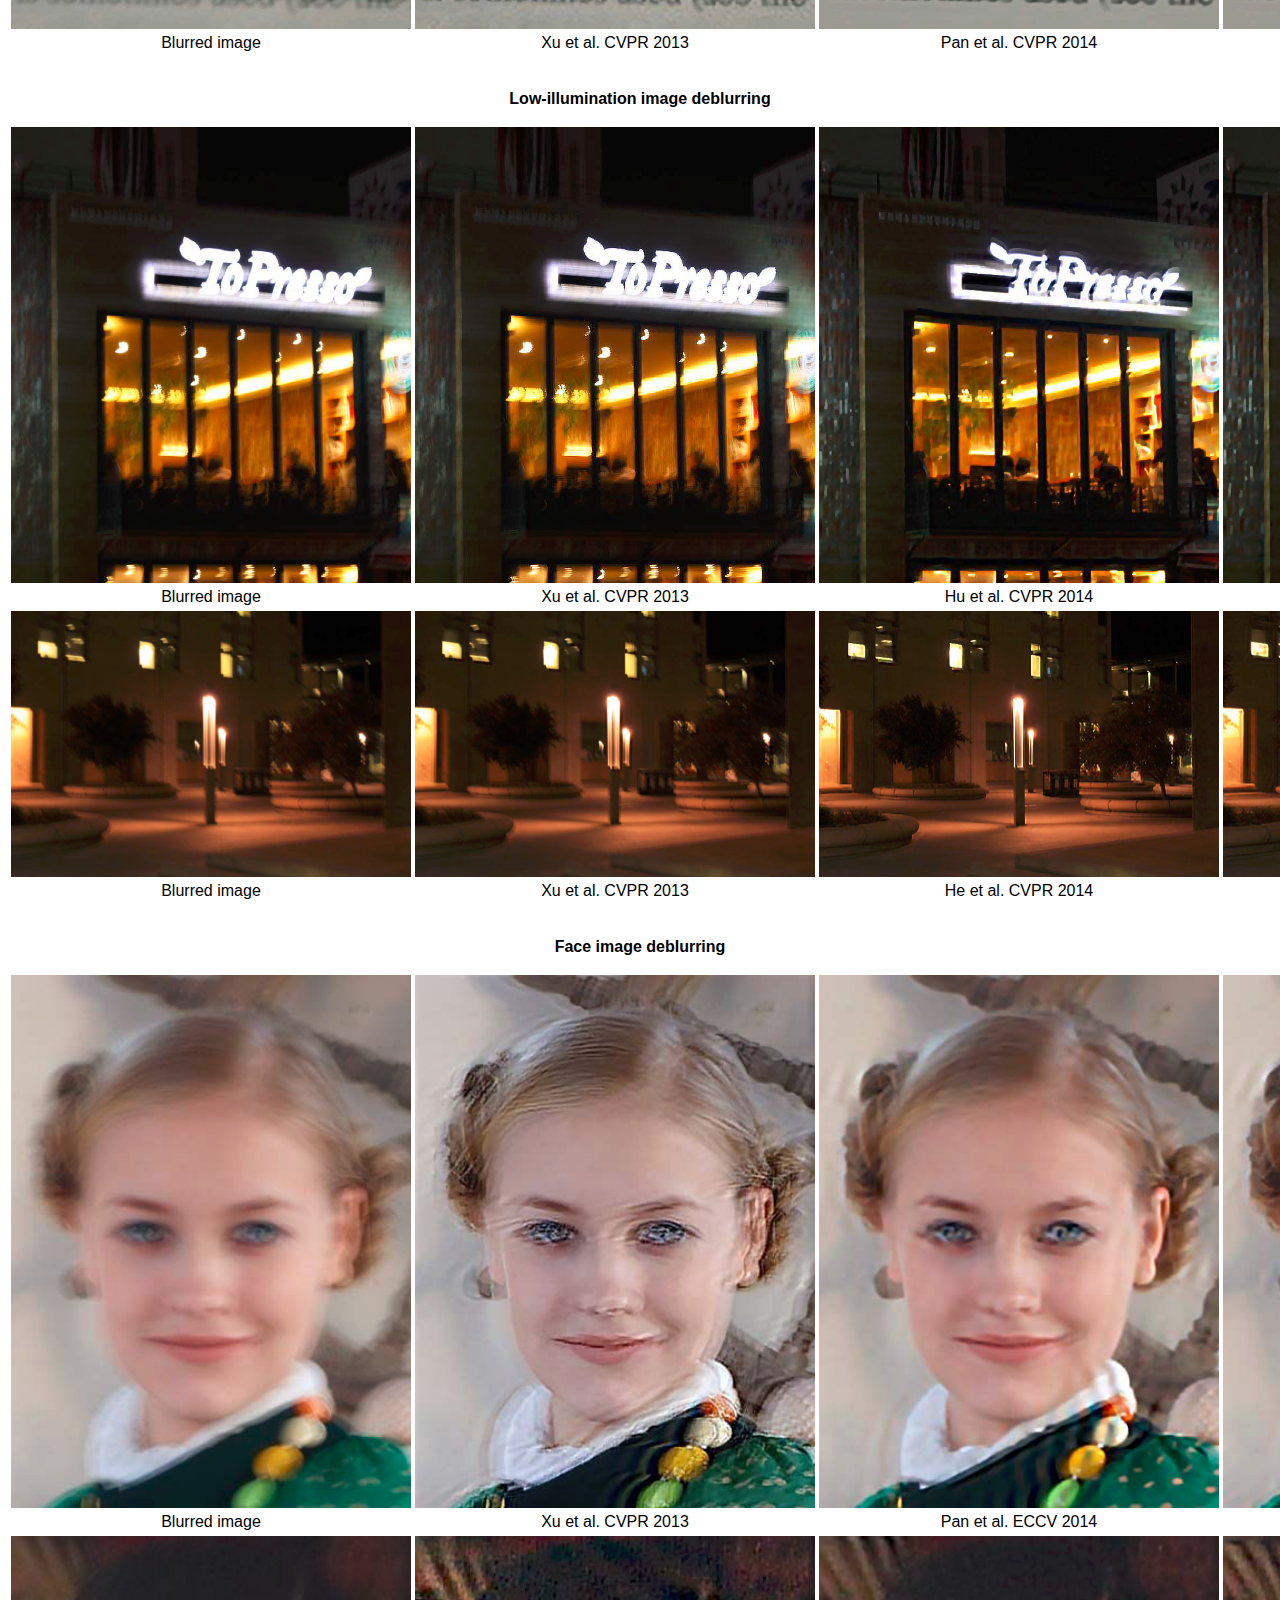
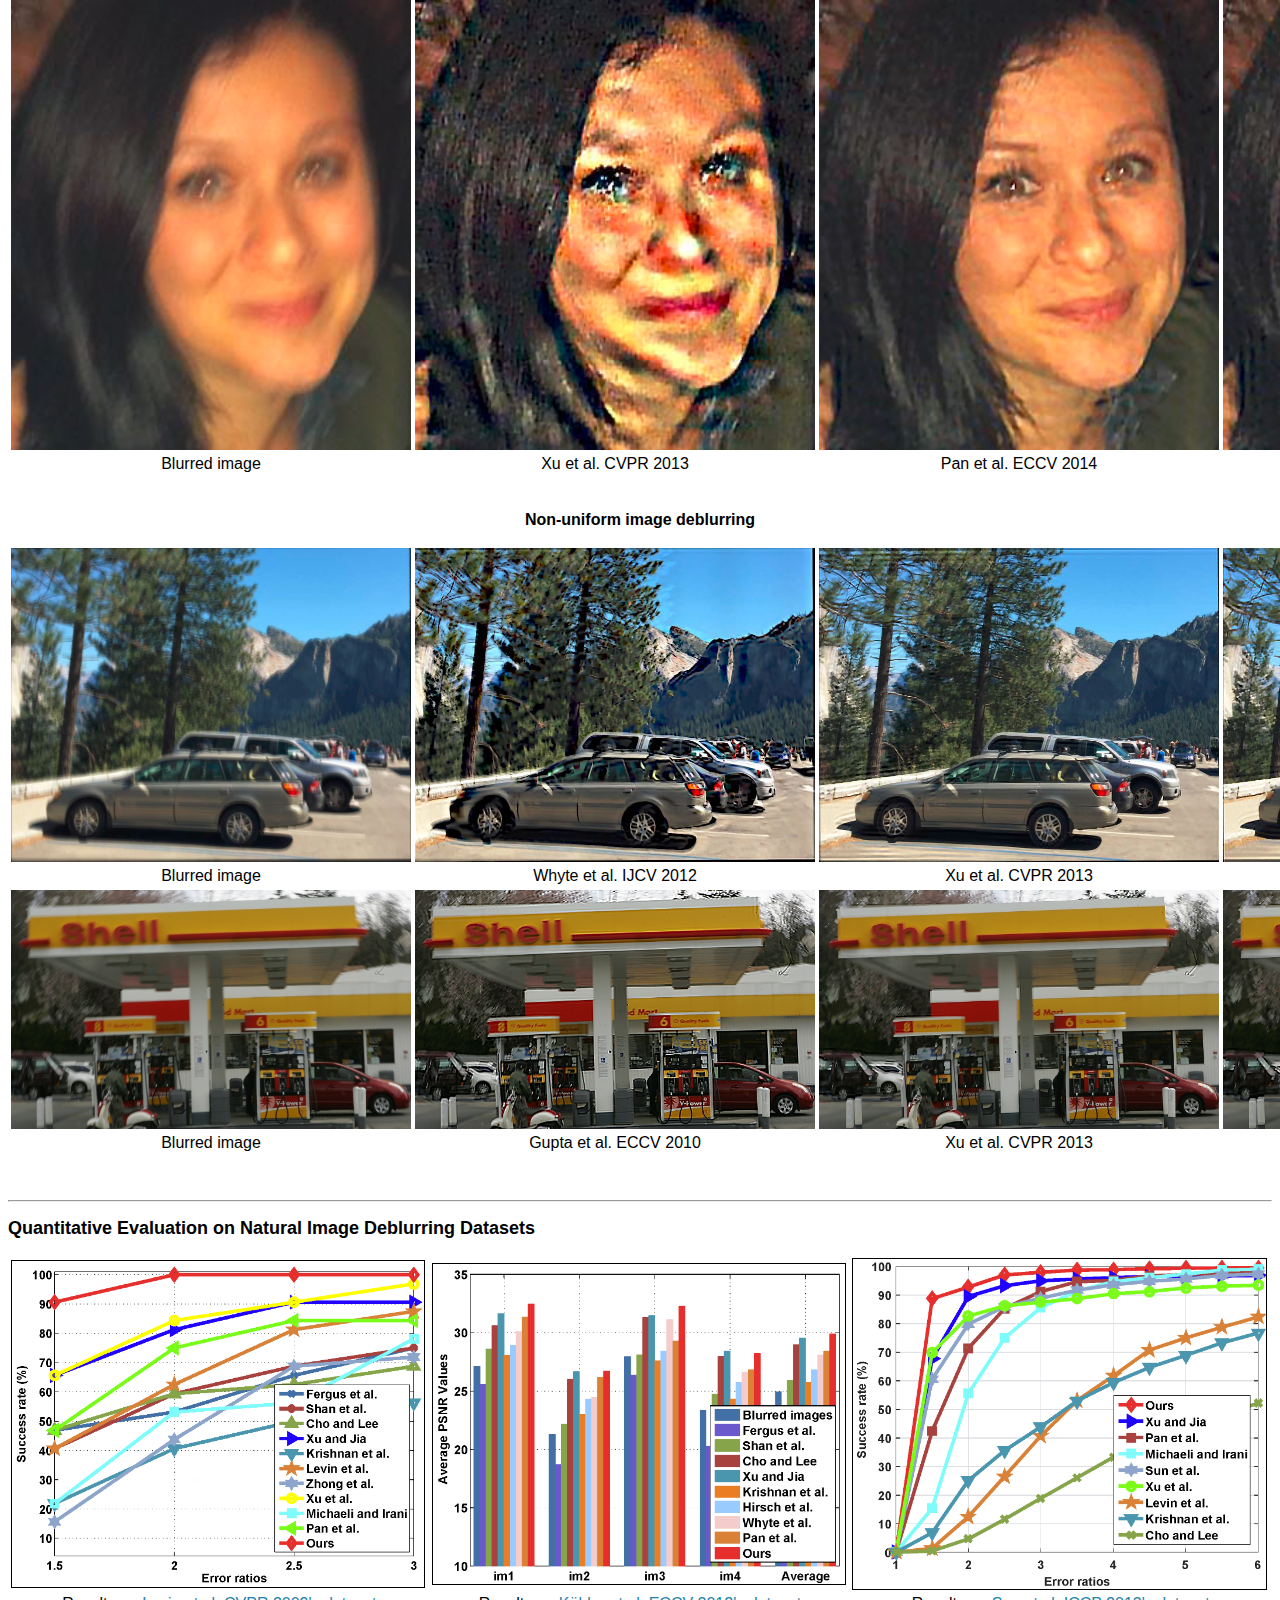
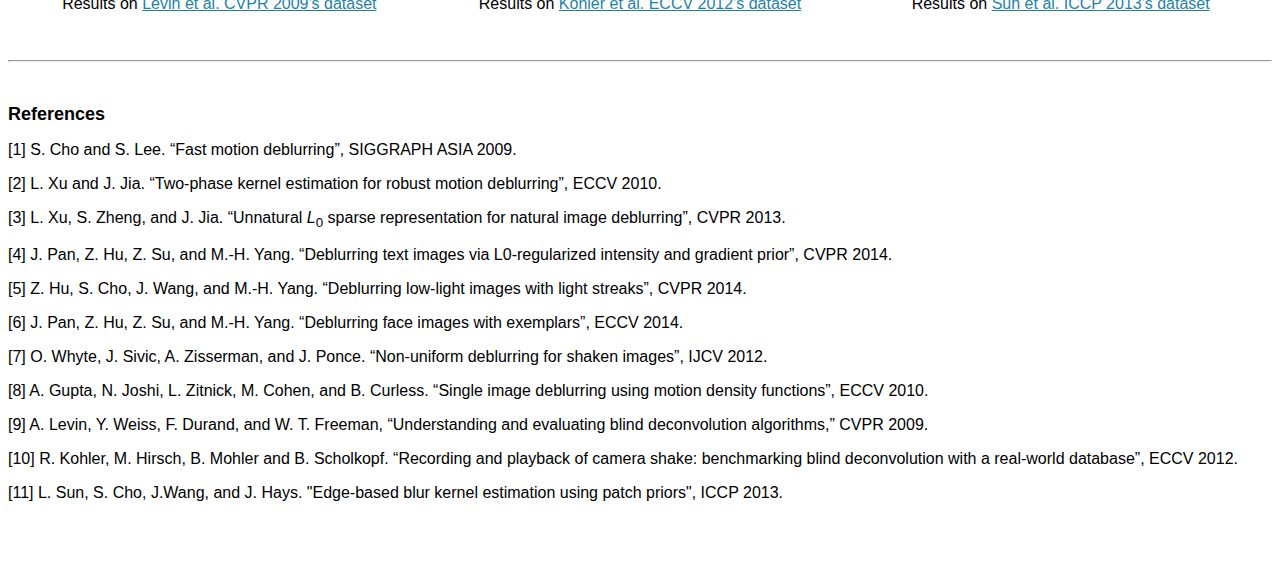
==== commit ba837c2e: "Update index.html" ====
--- a/projects/dark-channel-deblur/index.html
+++ b/projects/dark-channel-deblur/index.html
@@ -144,9 +144,7 @@
             <br>
             <br>
             <img alt="" height="45" src="dark-channel-deblur/matlab.png" width="45">&nbsp;&nbsp;&nbsp;
-            <a href="https://pan.baidu.com/s/1DdHdq8-vOHYBlPc7JLN1fw">MATLAB code [panbaidu]</a>&nbsp;&nbsp;&nbsp; 
-            <img alt="" height="45" src="dark-channel-deblur/matlab.png" width="45">&nbsp;&nbsp;&nbsp;
-            <a href="https://pan.baidu.com/s/1DdHdq8-vOHYBlPc7JLN1fw">MATLAB code [Dropbox]</a>&nbsp;&nbsp;&nbsp; 
+            <a href="https://pan.baidu.com/s/1DdHdq8-vOHYBlPc7JLN1fw">MATLAB code [Panbaidu]</a>&nbsp;&nbsp;&nbsp;  <a href="https://www.dropbox.com/s/z2hgk8hlzavzacv/cvpr16_deblurring_code_v1.zip?dl=0">MATLAB code [Dropbox]</a>&nbsp;&nbsp;&nbsp; 
             <br>
             <br>
             Jinshan Pan, Deqing Sun, Hanspeter Pfister, and Ming-Hsuan Yang, "Deblurring Images via Dark Channel Prior", IEEE Transactions on Pattern Analysis and Machine Intelligence (<b><i>TPAMI</i></b>), 2018
@@ -161,9 +159,7 @@
             <br>
             <br>
             <img alt="" height="45" src="dark-channel-deblur/matlab.png" width="45">&nbsp;&nbsp;&nbsp;
-            <a href="https://pan.baidu.com/s/1DdHdq8-vOHYBlPc7JLN1fw">MATLAB code [panbaidu]</a>&nbsp;&nbsp;&nbsp; 
-            <img alt="" height="45" src="dark-channel-deblur/matlab.png" width="45">&nbsp;&nbsp;&nbsp;
-            <a href="https://pan.baidu.com/s/1DdHdq8-vOHYBlPc7JLN1fw">MATLAB code [Dropbox]</a>&nbsp;&nbsp;&nbsp; 
+             <a href="https://pan.baidu.com/s/1DdHdq8-vOHYBlPc7JLN1fw">MATLAB code [Panbaidu]</a>&nbsp;&nbsp;&nbsp;  <a href="https://www.dropbox.com/s/z2hgk8hlzavzacv/cvpr16_deblurring_code_v1.zip?dl=0">MATLAB code [Dropbox]</a>&nbsp;&nbsp;&nbsp; 
             <br>
             <br>
             </td>
